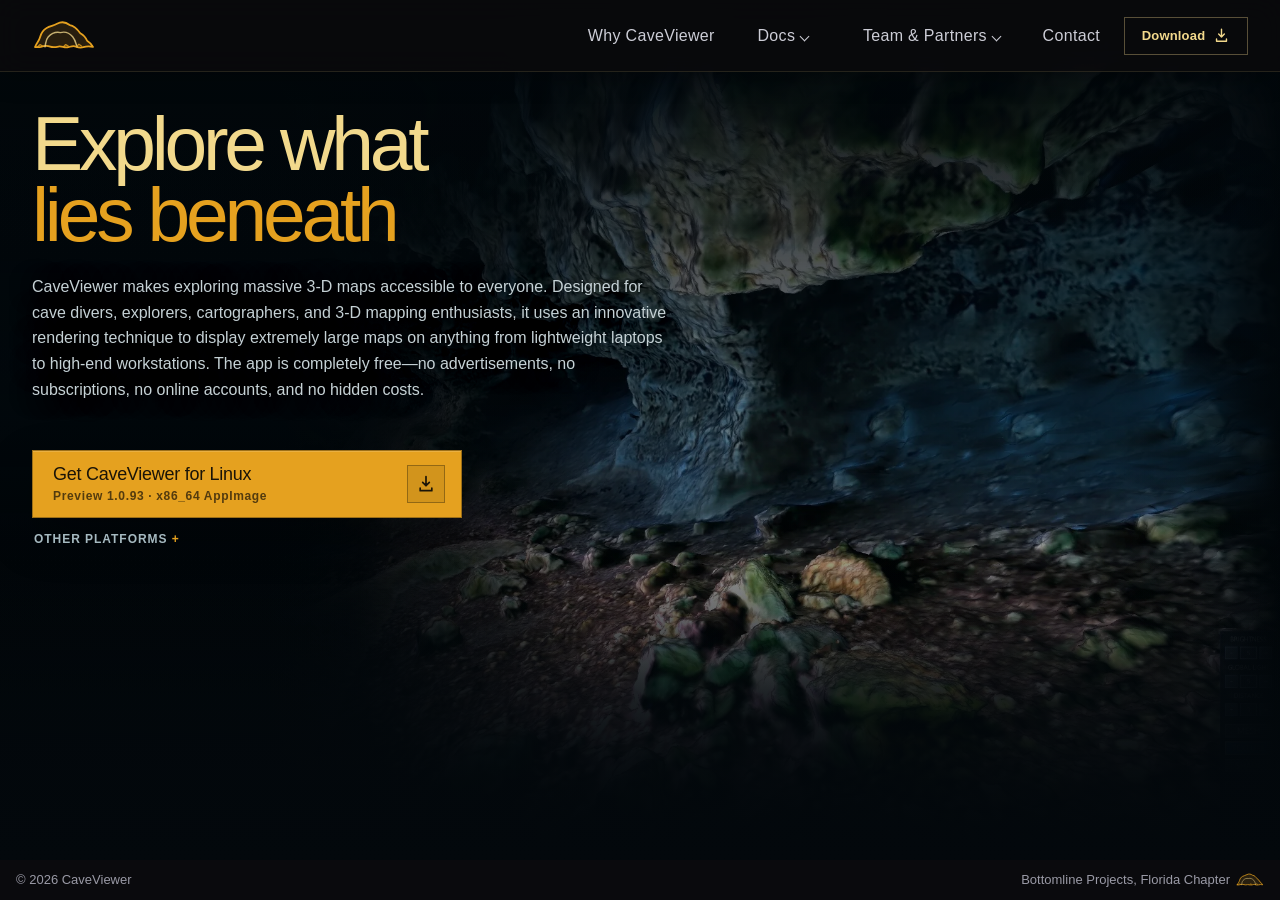
==== index.html @ df3576a0 "Update preview release to 1.0.93" ====
<!doctype html>
<html lang="en">
<head>
    <meta charset="utf-8">
    <meta name="viewport" content="width=device-width, initial-scale=1, viewport-fit=cover">
    <meta name="theme-color" content="#0a0a0d">
    <title>CaveViewer — Explore What Lies Beneath</title>
    <meta name="description" content="CaveViewer is free software for exploring extremely large 3-D cave scans on Windows, macOS, and Linux.">
    <meta name="robots" content="noindex">
    <link rel="stylesheet" href="assets/css/global.css?v=20260826-7">
    <link rel="stylesheet" href="assets/css/navigation-dropdown.css?v=20260826-4">
    <link rel="stylesheet" href="assets/css/readability.css">
    <link rel="stylesheet" href="assets/css/home.css?v=20260826-7">
    <link rel="stylesheet" href="assets/css/app-theme.css">
</head>
<body class="page-home">
<a class="skip-link" href="#main-content">Skip to main content</a>
<header class="site-header" data-site-header>
    <div class="site-header__inner">
        <a class="site-home" href="index.html" aria-label="CaveViewer home"><img class="site-home__mark" src="assets/icons/caveviewer-cave-profile.svg" width="64" height="32" alt=""></a>
        <nav class="primary-nav" aria-label="Primary navigation">
            <a href="advantage.html">Why CaveViewer</a>
            <details class="primary-nav__dropdown">
                <summary>Docs</summary>
                <div class="primary-nav__dropdown-menu">
                    <a href="docs.html#system-requirements">System Requirements</a>
                    <a href="docs.html#installation">Installation</a>
                    <a href="docs.html#before-you-change-anything">Performance Tuning</a>
                    <a href="docs.html#troubleshooting-by-symptom">Troubleshooting</a>
                </div>
            </details>
            <details class="primary-nav__dropdown">
                <summary>Team &amp; Partners</summary>
                <div class="primary-nav__dropdown-menu">
                    <a href="about.html">Team</a>
                    <a href="media.html">Mapping Projects</a>
                    <a href="sponsors.html">Sponsors</a>
                </div>
            </details>
            <a href="contact.html">Contact</a>
        </nav>
        <a class="header-download" href="docs.html#installation" aria-label="Download CaveViewer"><span class="header-download__label">Download</span><svg viewBox="0 0 24 24" width="17" height="17" aria-hidden="true"><path d="M12 3v11m0 0 4-4m-4 4-4-4M5 17v3h14v-3" fill="none" stroke="currentColor" stroke-width="2" stroke-linecap="round" stroke-linejoin="round"/></svg></a>
        <button class="menu-toggle" type="button" aria-label="Open navigation" aria-expanded="false" data-menu-toggle>
            <span></span><span></span><span class="sr-only">Toggle navigation</span>
        </button>
    </div>
</header>

<main id="main-content" tabindex="-1">
    <section class="hero" aria-labelledby="hero-title">
        <div class="hero__media" aria-hidden="true"></div>
        <div class="hero__veil" aria-hidden="true"></div>
        <div class="hero__content shell">
            <div class="hero__copy" data-reveal>
                <h1 id="hero-title">Explore what<br><span>lies beneath</span></h1>
                <p class="hero__lead">CaveViewer makes exploring massive 3-D maps accessible to everyone. Designed for cave divers, explorers, cartographers, and 3-D mapping enthusiasts, it uses an innovative rendering technique to display extremely large maps on anything from lightweight laptops to high-end workstations. The app is completely free—no advertisements, no subscriptions, no online accounts, and no hidden costs.</p>
                <div class="platform-download" id="get-caveviewer" data-platform-download>
                    <!-- release-picker:start -->
                        <!-- Generated from assets/data/release.json by scripts/sync_release.py. -->
                        <script type="application/json" data-release-data>
                        {"channel":"Preview","chooser":{"dialog_note":"Downloads start directly from the official {version} build.","other_platforms_label":"Other platforms","title":"Choose your platform","unknown_primary_label":"Choose your desktop platform"},"platforms":{"linux":{"artifact":"CaveViewer-1.0.93-x86_64.AppImage","detail":"x86_64 AppImage","install_note":"Allow the x86_64 AppImage to run, then open it. Linux does not display an equivalent publisher-verification warning.","label":"Linux","primary_label":"Get CaveViewer for Linux"},"macos":{"architectures":{"arm64":{"artifact":"CaveViewer-1.0.93-macos-arm64.dmg","detail":"M1 or newer","label":"Apple silicon"},"x86_64":{"artifact":"CaveViewer-1.0.93-macos-x86_64.dmg","detail":"Intel processor","label":"Intel Mac"}},"detail":"Choose Apple silicon or Intel Mac","help":"Check Apple menu \u2192 About This Mac. Look for \u201cChip\u201d or \u201cProcessor.\u201d","install_note":"Choose the download for Apple silicon or Intel Mac, then drag CaveViewer into Applications. macOS may be unable to verify CaveViewer.","label":"macOS","primary_label":"Get CaveViewer for macOS","security":{"action":"After confirming the download source, go to System Settings \u2192 Privacy & Security \u2192 Open Anyway. Do not override a warning that says the app will damage your computer.","explanation":"Apple does not yet recognize its developer."}},"windows":{"artifact":"CaveViewer-1.0.93-windows.exe","detail":"Windows 10 or 11","install_note":"Run the setup file. Windows may identify CaveViewer as an unrecognized app.","label":"Windows","primary_label":"Get CaveViewer for Windows","security":{"action":"Depending on your Windows version, select More info \u2192 Run anyway.","explanation":"Microsoft does not yet recognize its publisher. Confirm that the installer came from the official CaveViewer site before proceeding."}}},"product":"CaveViewer","repository":"https://github.com/CaveViewer/CaveViewer","schema_version":1,"version":"1.0.93"}
                        </script>
                        <a class="platform-download__primary" href="https://github.com/CaveViewer/CaveViewer/releases/download/v1.0.93/CaveViewer-1.0.93-windows.exe" data-primary-download>
                            <span>
                                <strong data-primary-label>Get CaveViewer for Windows</strong>
                                <small data-primary-detail>Preview 1.0.93 · Windows 10 or 11</small>
                            </span>
                            <b aria-hidden="true"><svg viewBox="0 0 24 24" width="20" height="20"><path d="M12 3v11m0 0 4-4m-4 4-4-4M5 17v3h14v-3" fill="none" stroke="currentColor" stroke-width="2" stroke-linecap="round" stroke-linejoin="round"/></svg></b>
                        </a>

                        <button class="platform-download__alternatives" type="button" data-platform-dialog-open>Other platforms</button>

                        <dialog class="platform-download__dialog" aria-labelledby="platform-download-dialog-title" data-platform-dialog>
                            <div class="platform-download__dialog-header">
                                <div><small>CaveViewer Preview 1.0.93</small><h2 id="platform-download-dialog-title">Choose your platform</h2></div>
                                <button type="button" aria-label="Close platform choices" data-platform-dialog-close>×</button>
                            </div>

                            <div class="platform-download__options">
                                <a href="https://github.com/CaveViewer/CaveViewer/releases/download/v1.0.93/CaveViewer-1.0.93-windows.exe" data-release-platform="windows">
                                    <span>
                                        <strong>Windows</strong><small>Windows 10 or 11</small>
                                    </span><b aria-hidden="true"><svg viewBox="0 0 24 24" width="20" height="20"><path d="M12 3v11m0 0 4-4m-4 4-4-4M5 17v3h14v-3" fill="none" stroke="currentColor" stroke-width="2" stroke-linecap="round" stroke-linejoin="round"/></svg></b>
                                </a>

                                <div class="platform-download__mac-option">
                                    <button type="button" aria-expanded="false" aria-controls="mac-download-options" data-mac-download-toggle data-release-platform="macos">
                                        <span>
                                            <strong>macOS</strong><small>Choose Apple silicon or Intel Mac</small>
                                        </span><b aria-hidden="true">›</b>
                                    </button>
                                    <div class="platform-download__mac-choices" id="mac-download-options" data-mac-download-options hidden>
                                        <a href="https://github.com/CaveViewer/CaveViewer/releases/download/v1.0.93/CaveViewer-1.0.93-macos-arm64.dmg" data-release-platform="macos-arm64"><span><strong>Apple silicon</strong><small>M1 or newer</small></span><b aria-hidden="true"><svg viewBox="0 0 24 24" width="20" height="20"><path d="M12 3v11m0 0 4-4m-4 4-4-4M5 17v3h14v-3" fill="none" stroke="currentColor" stroke-width="2" stroke-linecap="round" stroke-linejoin="round"/></svg></b></a>
                                        <a href="https://github.com/CaveViewer/CaveViewer/releases/download/v1.0.93/CaveViewer-1.0.93-macos-x86_64.dmg" data-release-platform="macos-x86_64"><span><strong>Intel Mac</strong><small>Intel processor</small></span><b aria-hidden="true"><svg viewBox="0 0 24 24" width="20" height="20"><path d="M12 3v11m0 0 4-4m-4 4-4-4M5 17v3h14v-3" fill="none" stroke="currentColor" stroke-width="2" stroke-linecap="round" stroke-linejoin="round"/></svg></b></a>
                                        <p>Check Apple menu → About This Mac. Look for “Chip” or “Processor.”</p>
                                    </div>
                                </div>

                                <a href="https://github.com/CaveViewer/CaveViewer/releases/download/v1.0.93/CaveViewer-1.0.93-x86_64.AppImage" data-release-platform="linux">
                                    <span>
                                        <strong>Linux</strong><small>x86_64 AppImage</small>
                                    </span><b aria-hidden="true"><svg viewBox="0 0 24 24" width="20" height="20"><path d="M12 3v11m0 0 4-4m-4 4-4-4M5 17v3h14v-3" fill="none" stroke="currentColor" stroke-width="2" stroke-linecap="round" stroke-linejoin="round"/></svg></b>
                                </a>
                            </div>

                            <p class="platform-download__dialog-note">Downloads start directly from the official 1.0.93 build.</p>
                        </dialog>

                        <noscript><p class="platform-download__noscript">
                        Direct downloads: <a href="https://github.com/CaveViewer/CaveViewer/releases/download/v1.0.93/CaveViewer-1.0.93-windows.exe">Windows</a>,
                         <a href="https://github.com/CaveViewer/CaveViewer/releases/download/v1.0.93/CaveViewer-1.0.93-macos-arm64.dmg">macOS Apple silicon</a>,
                         <a href="https://github.com/CaveViewer/CaveViewer/releases/download/v1.0.93/CaveViewer-1.0.93-macos-x86_64.dmg">macOS Intel Mac</a>, or
                         <a href="https://github.com/CaveViewer/CaveViewer/releases/download/v1.0.93/CaveViewer-1.0.93-x86_64.AppImage">Linux</a>.
                        </p></noscript>
                    <!-- release-picker:end -->
                </div>
            </div>
        </div>
    </section>
</main>

<footer class="site-endcap"><div class="site-endcap__inner"><span class="site-endcap__copyright">&copy; 2026 CaveViewer</span><a class="site-endcap__partner" href="https://www.bottomlineprojects.com/">Bottomline Projects, Florida Chapter</a><img class="site-endcap__logo" src="assets/icons/caveviewer-cave-profile.svg" width="64" height="32" alt=""></div></footer>

<script src="assets/js/app.js?v=20260826" defer></script>
<script src="assets/js/platform-download.js" defer></script>
</body>
</html>
---- assets/css/global.css ----
:root {
    /* These interface values mirror caveviewer.gui.tk_theme.DARK_THEME.
       The --cyan aliases preserve the semantic accent used by page CSS. */
    --bg: #0a0a0d;
    --bg-soft: #12121a;
    --panel: #12121a;
    --panel-2: #1c1c24;
    --text: #cccdd6;
    --title: #f2d98c;
    --muted: #9a9aa6;
    --line: #30303a;
    --line-strong: #5c5c6e;
    --focus: #5d6f8a;
    --accent: #e5a11f;
    --accent-hover: #f0b13a;
    --accent-border: #9c6f18;
    --accent-text: #1a1408;
    --accent-rgb: 229, 161, 31;
    --accent-hover-rgb: 240, 177, 58;
    --cyan: var(--accent);
    --cyan-2: var(--accent-hover);
    --cyan-dim: var(--accent-border);
    --max: 1480px;
    --header-h: 72px;
    --display: "Segoe UI", Inter, Helvetica, Arial, sans-serif;
    --body: Inter, "Segoe UI", Helvetica, Arial, sans-serif;
    --display-weight: 400;
    --display-accent-weight: 520;
    --hero-title-size: clamp(46px, 6vw, 96px);
    --hero-lead-size: clamp(16px, 1.2vw, 18px);
    --hero-title-line-height: .93;
    --hero-title-letter-spacing: -.055em;
    --site-endcap-h: 40px;
    /* Visible labels and metadata use this floor; decorative symbols and
       visually hidden form controls do not carry essential information. */
    --small-text-min: 12px;
}

* {
    box-sizing: border-box;
}

html {
    overflow-y: auto;
    background: var(--bg);
    scroll-behavior: smooth;
}

body {
    display: flex;
    flex-direction: column;
    min-height: 100vh;
    min-height: 100svh;
    margin: 0;
    overflow-x: hidden;
    color: var(--text);
    background: var(--bg);
    font-family: var(--body);
    -webkit-font-smoothing: antialiased;
}

body > main {
    flex: 1 0 auto;
}

a {
    color: inherit;
    text-decoration: none;
}

img,
svg {
    display: block;
    max-width: 100%;
}

button,
input,
textarea,
select {
    font: inherit;
}

button {
    -webkit-appearance: none;
    appearance: none;
}

.shell {
    width: min(calc(100% - 64px), var(--max));
    margin-inline: auto;
}

.sr-only {
    position: absolute !important;
    width: 1px !important;
    height: 1px !important;
    padding: 0 !important;
    margin: -1px !important;
    overflow: hidden !important;
    clip: rect(0, 0, 0, 0) !important;
    white-space: nowrap !important;
    border: 0 !important;
}

/* Shared button treatment used by the Contact form. */
.button {
    display: inline-flex;
    align-items: center;
    justify-content: center;
    min-height: 54px;
    gap: 22px;
    padding: 0 25px;
    border: 1px solid transparent;
    font-size: 13px;
    font-weight: 700;
    letter-spacing: .015em;
    line-height: 1.15;
    text-align: center;
    transition: transform .2s ease, background .2s ease, border-color .2s ease,
        color .2s ease;
}

.button:hover {
    transform: translateY(-2px);
}

.button--primary {
    border-color: var(--accent-border);
    background: var(--accent);
    color: var(--accent-text);
    box-shadow: 0 10px 32px rgba(var(--accent-rgb), .16);
}

.button--primary:hover {
    border-color: var(--accent);
    background: var(--accent-hover);
}

/* Reveal is opt-in: app.js adds reveal-enhanced only after initialization. */
html.reveal-enhanced [data-reveal] {
    opacity: 0;
    transform: translateY(24px);
    transition: opacity .75s cubic-bezier(.2, .8, .2, 1),
        transform .75s cubic-bezier(.2, .8, .2, 1);
}

/* Keep the first above-the-fold content anchored to the shared page inset. */
html.reveal-enhanced .advantages-page .feature-section:first-child[data-reveal],
html.reveal-enhanced .features-page .feature-section:first-child[data-reveal],
html.reveal-enhanced .media-page .feature-section:first-child[data-reveal],
html.reveal-enhanced .about-team-grid > [data-reveal]:first-child,
html.reveal-enhanced .sponsors-page__grid > [data-reveal]:first-child,
html.reveal-enhanced .contact-page__layout > [data-reveal]:first-child {
    transform: none;
}

html.reveal-enhanced [data-reveal].is-visible {
    opacity: 1;
    transform: none;
}

/* Shared header --------------------------------------------------------- */
.site-header {
    position: fixed;
    inset: 0 0 auto;
    z-index: 100;
    height: var(--header-h);
    border-bottom: 1px solid rgba(242, 217, 140, .12);
    background: rgba(10, 10, 13, .84);
    box-shadow: 0 8px 22px rgba(0, 0, 0, .22);
    backdrop-filter: blur(14px) saturate(.78);
    -webkit-backdrop-filter: blur(14px) saturate(.78);
}

.site-header__inner {
    display: flex;
    align-items: center;
    justify-content: flex-start;
    width: min(calc(100% - 64px), var(--max));
    height: 100%;
    gap: 24px;
    margin: auto;
}

.site-home {
    display: inline-flex;
    align-items: center;
    justify-content: center;
    flex: 0 0 64px;
    width: 64px;
    height: 36px;
    color: var(--text);
    font-family: var(--display);
    font-size: 16px;
    font-weight: 520;
    letter-spacing: .02em;
    white-space: nowrap;
    transition: color .2s ease;
}

.site-home__mark {
    width: 100%;
    height: 100%;
    object-fit: contain;
    transition: filter .18s ease, transform .18s ease;
}

.site-home:hover,
.site-home:focus-visible {
    color: var(--accent);
}

.site-home:hover .site-home__mark,
.site-home:focus-visible .site-home__mark {
    filter: brightness(1.14);
    transform: translateY(-1px);
}

.site-home:focus-visible {
    outline: 1px solid rgba(var(--accent-rgb), .72);
    outline-offset: 4px;
}

.primary-nav {
    display: flex;
    align-items: center;
    gap: clamp(22px, 2.4vw, 34px);
    margin-left: auto;
}

.primary-nav > a {
    position: relative;
    display: block;
    padding: 24px 0 22px;
    color: var(--text);
    font-family: var(--display);
    font-size: 16px;
    font-weight: 520;
    letter-spacing: .02em;
    line-height: normal;
    white-space: nowrap;
    transition: color .2s ease;
}

.primary-nav > a:hover,
.primary-nav > a:focus-visible,
.primary-nav > a[aria-current="page"] {
    color: var(--accent);
}

.primary-nav > a:focus-visible,
.primary-nav > a[aria-current="page"] {
    text-decoration: underline;
    text-decoration-thickness: 2px;
    text-underline-offset: 5px;
}

.primary-nav > a:focus-visible {
    outline: 2px solid rgba(242, 217, 140, .82);
    outline-offset: 4px;
}

.header-download {
    display: inline-flex;
    align-self: center;
    align-items: center;
    justify-content: center;
    gap: 8px;
    flex: 0 0 auto;
    min-width: 124px;
    min-height: 38px;
    padding: 0 13px;
    border: 1px solid rgba(242, 217, 140, .34);
    background: transparent;
    color: var(--title);
    font-family: var(--display);
    font-size: 13px;
    font-weight: 700;
    letter-spacing: .015em;
    line-height: normal;
    white-space: nowrap;
    transition: border-color .18s ease, color .18s ease;
}

.header-download svg {
    width: 17px;
    height: 17px;
    flex: 0 0 auto;
}

.header-download:hover,
.header-download:focus-visible {
    border-color: var(--accent);
    background: transparent;
    color: var(--accent);
}

.header-download:focus-visible {
    outline: 1px solid rgba(242, 217, 140, .82);
    outline-offset: 3px;
}

.menu-toggle {
    display: none;
}

main [id] {
    scroll-margin-top: calc(var(--header-h) + 18px);
}

#main-content {
    scroll-margin-top: calc(var(--header-h) + 18px);
}

/* Keyboard users can bypass repeated navigation and land below the header. */
.skip-link {
    position: fixed;
    top: 10px;
    left: 10px;
    z-index: 200;
    padding: 10px 14px;
    border: 1px solid var(--accent-border);
    background: var(--accent);
    color: var(--accent-text);
    font-size: 14px;
    font-weight: 700;
    transform: translateY(-160%);
}

.skip-link:focus-visible {
    transform: translateY(0);
    outline: 2px solid var(--title);
    outline-offset: 3px;
}

/* The canonical pages use this compact endcap, not the retired full footer. */
.site-endcap {
    flex: 0 0 auto;
    min-height: var(--site-endcap-h);
    overflow: visible;
    border: 0;
    background: transparent;
}

.site-endcap__inner {
    display: grid;
    grid-template-columns: auto minmax(0, 1fr) auto;
    align-items: center;
    width: min(calc(100% - 32px), var(--max));
    min-height: var(--site-endcap-h);
    column-gap: 6px;
    padding-block: 6px;
    margin-inline: auto;
    color: var(--muted);
    line-height: 1.2;
}

.site-endcap__copyright,
.site-endcap__partner {
    font-size: calc(var(--small-text-min) + 1px);
}

.site-endcap__partner {
    min-width: 0;
    margin-left: auto;
    text-align: right;
}

.site-endcap__logo {
    width: 28px;
    height: 14px;
    object-fit: contain;
}

/* Intermediate desktop keeps the primary navigation inline. */
@media (max-width: 1040px) {
    .site-header__inner {
        width: min(calc(100% - 40px), var(--max));
        gap: 18px;
    }

    .primary-nav {
        gap: clamp(14px, 2.2vw, 22px);
    }

    .site-home,
    .primary-nav > a {
        font-size: 15px;
        letter-spacing: .015em;
    }
}

/* Small screens replace the inline destinations with a focused menu. */
@media (max-width: 960px) {
    :root {
        --header-h: 64px;
    }

    .site-header__inner {
        width: min(calc(100% - 32px), var(--max));
        gap: 12px;
    }

    .site-home {
        flex-basis: 52px;
        width: 52px;
        height: 30px;
    }

    .header-download {
        display: none;
    }

    .menu-toggle {
        position: relative;
        z-index: 105;
        display: grid;
        width: 44px;
        height: 44px;
        margin-left: auto;
        padding: 0;
        place-items: center;
        border: 1px solid rgba(242, 217, 140, .28);
        border-radius: 0;
        background: rgba(18, 18, 26, .76);
        color: var(--text);
        cursor: pointer;
        transition: border-color .18s ease, background .18s ease, color .18s ease;
    }

    .menu-toggle:hover,
    .menu-toggle:focus-visible,
    .menu-toggle[aria-expanded="true"] {
        border-color: rgba(var(--accent-rgb), .68);
        background: rgba(var(--accent-rgb), .12);
        color: var(--title);
    }

    .menu-toggle > span:not(.sr-only) {
        position: absolute;
        right: 12px;
        left: 12px;
        height: 1px;
        background: currentColor;
        transition: transform .2s ease, top .2s ease;
    }

    .menu-toggle > span:first-child {
        top: 17px;
    }

    .menu-toggle > span:nth-child(2) {
        top: 25px;
    }

    .menu-toggle[aria-expanded="true"] > span:first-child {
        top: 21px;
        transform: rotate(45deg);
    }

    .menu-toggle[aria-expanded="true"] > span:nth-child(2) {
        top: 21px;
        transform: rotate(-45deg);
    }

    .primary-nav {
        position: fixed;
        z-index: 104;
        top: calc(var(--header-h) - 4px);
        right: 12px;
        display: grid;
        width: min(282px, calc(100vw - 24px));
        min-height: 0;
        gap: 0;
        padding: 6px;
        max-height: calc(100dvh - var(--header-h) - 8px);
        overflow-x: hidden;
        overflow-y: auto;
        overscroll-behavior: contain;
        border: 1px solid rgba(242, 217, 140, .20);
        border-radius: 0;
        background: linear-gradient(145deg, rgba(29, 29, 38, .99), rgba(14, 14, 19, .99));
        box-shadow: 0 22px 48px rgba(0, 0, 0, .46);
        opacity: 0;
        visibility: hidden;
        pointer-events: none;
        transform: translateY(-7px);
        transition: opacity .18s ease, visibility .18s ease, transform .18s ease;
    }

    .primary-nav.is-open {
        opacity: 1;
        visibility: visible;
        pointer-events: auto;
        transform: none;
    }

    .primary-nav > a {
        display: flex;
        align-items: center;
        width: 100%;
        min-height: 43px;
        margin: 0;
        padding: 10px;
        border: 0;
        border-radius: 0;
        background: none;
        color: var(--text);
        font-size: 15px;
        font-weight: 520;
        letter-spacing: .015em;
        line-height: normal;
        white-space: normal;
    }

    .primary-nav > a:hover,
    .primary-nav > a:focus-visible {
        background: rgba(var(--accent-rgb), .10);
        color: var(--title);
    }
}

@media (max-width: 760px) {
    :root {
        --hero-title-size: clamp(36px, 11.5vw, 52px);
        --hero-lead-size: 16px;
    }
}

/* Motion is an enhancement, not a requirement. */
@media (prefers-reduced-motion: reduce) {
    html {
        scroll-behavior: auto;
    }

    *,
    *::before,
    *::after {
        animation: none !important;
        transition: none !important;
    }

    html.reveal-enhanced [data-reveal] {
        opacity: 1 !important;
        transform: none !important;
    }
}
---- assets/css/navigation-dropdown.css ----
.primary-nav__dropdown {
    position: relative;
}
.primary-nav__dropdown > summary {
    display: flex;
    align-items: center;
    gap: 6px;
    min-height: 36px;
    padding: 0 12px;
    border: 0;
    border-radius: 0;
    color: inherit;
    background: transparent;
    cursor: pointer;
    font-family: var(--display);
    font-size: 16px;
    font-weight: 520;
    letter-spacing: .02em;
    line-height: normal;
    white-space: nowrap;
    list-style: none;
}
.primary-nav__dropdown > summary::-webkit-details-marker { display: none; }
.primary-nav__dropdown > summary::after {
    content: "";
    width: 6px;
    height: 6px;
    position: relative;
    top: 1px;
    flex: 0 0 auto;
    border-right: 1px solid currentColor;
    border-bottom: 1px solid currentColor;
    transform: rotate(45deg);
}
.primary-nav__dropdown[open] > summary::after {
    transform: rotate(225deg);
}
.primary-nav__dropdown > summary:hover,
.primary-nav__dropdown > summary:focus-visible,
.primary-nav__dropdown > summary[aria-current="page"] {
    color: var(--title);
}
.primary-nav__dropdown > summary[aria-current="page"] {
    text-decoration: underline;
    text-decoration-thickness: 2px;
    text-underline-offset: 5px;
}
.primary-nav__dropdown > summary:focus-visible {
    outline: 2px solid var(--accent);
    outline-offset: 2px;
}
.primary-nav__dropdown-menu {
    position: absolute;
    top: calc(100% + 8px);
    left: 0;
    z-index: 20;
    display: grid;
    width: max-content;
    min-width: 200px;
    padding: 6px;
    border: 1px solid rgba(242, 217, 140, .18);
    border-radius: 0;
    background: #12121a;
    box-shadow: none;
}
.primary-nav__dropdown-menu a {
    display: block;
    padding: 11px 14px;
    color: var(--text);
    text-decoration: none;
}
.primary-nav__dropdown-menu a:hover,
.primary-nav__dropdown-menu a:focus-visible,
.primary-nav__dropdown-menu a[aria-current="page"] {
    color: var(--accent);
    background: rgba(242, 217, 140, .08);
}
.primary-nav__dropdown-menu a:focus-visible {
    outline: 1px solid rgba(242, 217, 140, .62);
    outline-offset: -3px;
}

@media (min-width: 961px) {
    .primary-nav > a,
    .primary-nav__dropdown > summary {
        display: flex;
        min-height: 64px;
        align-items: center;
        padding-top: 0;
        padding-bottom: 0;
    }
}

@media (max-width: 960px) {
    .primary-nav__dropdown,
    .primary-nav__dropdown > summary { width: 100%; }
    .primary-nav__dropdown > summary {
        justify-content: space-between;
        min-height: 44px;
        padding: 10px;
    }
    .primary-nav__dropdown-menu {
        position: static;
        width: 100%;
        margin: 2px 0 8px;
        padding: 0 0 0 12px;
        border: 0;
        border-left: 2px solid var(--accent);
        background: transparent;
    }
}
---- assets/css/readability.css ----
/* Shared content scale and gutters. Page CSS owns component-specific layout. */
body {
    font-size: 16px;
    line-height: 1.6;
}

@media (max-width: 760px) {
    .shell,
    .site-header__inner {
        width: min(calc(100% - 32px), var(--max));
    }
}

@media (max-width: 420px) {
    .shell,
    .site-header__inner {
        width: min(calc(100% - 26px), var(--max));
    }
}
---- assets/css/home.css ----
.hero {
    --hero-rail-bottom: clamp(14px, 2.2svh, 30px);
    --hero-tile-h: clamp(104px, 14svh, 142px);
    position: relative;
    height: calc(100svh - var(--site-endcap-h));
    min-height: 0;
    isolation: isolate;
    background: #02070a;
    overflow: hidden;
}
.hero__media {
    --hero-photo: url('../images/ginnie1.jpg');
    position: absolute;
    inset: 0;
    z-index: -4;
    /*
       The first four layers feather the photograph into the hero background.
       The photo remains the final layer so its rectangular edges never show.
    */
    background-image:
        linear-gradient(180deg, #02070a 0%, rgba(2,7,10,.98) 3%, rgba(2,7,10,.84) 8%, rgba(2,7,10,.42) 16%, transparent 28%),
        linear-gradient(90deg, #02070a 0%, #02070a 21%, rgba(2,7,10,.94) 28%, rgba(2,7,10,.54) 36%, transparent 47%),
        linear-gradient(0deg, #02070a 0%, rgba(2,7,10,.82) 8%, rgba(2,7,10,.34) 18%, transparent 29%),
        linear-gradient(270deg, #02070a 0%, rgba(2,7,10,.74) 3%, rgba(2,7,10,.20) 8%, transparent 13%),
        var(--hero-photo);
    background-repeat: no-repeat;
    background-size: 100% 100%, 100% 100%, 100% 100%, 100% 100%, cover;
    background-position: center, center, center, center, center;
    transform: scale(1);
    transform-origin: 78% center;
    animation: hero-breathe 14s ease-out both;
}
.hero__veil {
    position: absolute;
    inset: 0;
    z-index: -3;
    opacity: .80;
    background:
        linear-gradient(180deg, #02080c 0%, rgba(2,8,12,.94) 6%, rgba(2,8,12,.68) 12%, rgba(2,8,12,.28) 20%, transparent 31%),
        linear-gradient(180deg, rgba(0,5,8,.96) 0%, rgba(1,7,11,.90) 26%, rgba(2,9,14,.58) 46%, rgba(0,4,7,.24) 66%, rgba(0,3,5,.20) 100%),
        linear-gradient(0deg, rgba(0,6,9,.96) 0%, rgba(0,5,8,.24) 38%, rgba(0,5,8,.26) 100%);
}
.hero::after {
    content: "";
    position: absolute;
    inset: auto 0 0;
    height: 34svh;
    z-index: -2;
    background: linear-gradient(0deg, #03080c 0%, rgba(3,8,12,.66) 54%, transparent 100%);
    pointer-events: none;
}
.hero__content {
    height: 100%;
    padding-top: calc(var(--header-h) + clamp(20px, 4svh, 44px));
    padding-bottom: clamp(34px, 7svh, 78px);
    display: flex;
    align-items: flex-start;
}
.hero__copy { max-width: min(700px, 52vw); }

/* Keep the cave image as one centered background, like the original Home
   composition. On very wide screens, a fixed 1480px shell creates an
   increasingly large, empty left gutter around the short Home copy. Let the
   Home header and copy widen together once that happens, while retaining a
   proportional outer gutter. The image itself is deliberately untouched. */
@media (min-width: 1600px) {
    .page-home .site-header__inner,
    .page-home .hero__content {
        width: auto;
        margin-inline: min(
            max(32px, calc((100% - var(--max)) / 2)),
            clamp(176px, 11vw, 320px)
        );
    }
}

@media (min-width: 1600px) and (min-height: 900px) {
    .page-home .hero__content { align-items: center; }
}

.hero h1 {
    margin: 0;
    font-family: var(--display);
    font-size: var(--hero-title-size);
    line-height: var(--hero-title-line-height);
    letter-spacing: var(--hero-title-letter-spacing);
    font-weight: var(--display-weight);
    text-wrap: balance;
}
.hero h1 span { color: var(--cyan); font-weight: var(--display-accent-weight); }
.hero__lead {
    max-width: 640px;
    margin: clamp(16px, 2.6svh, 28px) 0 0;
    color: #c6d2d6;
    font-size: var(--hero-lead-size);
    line-height: 1.6;
    text-shadow: 0 2px 24px rgba(0,0,0,.5);
}
.hero__actions {
    display: flex;
    flex-wrap: wrap;
    gap: 12px;
    margin-top: clamp(18px, 3svh, 30px);
}
.platform-download {
    width: min(100%, 430px);
    margin-top: 48px;
}
.platform-download__primary {
    min-height: 68px;
    padding: 11px 16px 11px 20px;
    display: flex;
    align-items: center;
    justify-content: space-between;
    gap: 22px;
    border: 1px solid rgba(105,214,250,.76);
    background: linear-gradient(135deg, rgba(24,149,190,.94), rgba(16,115,153,.94));
    color: #fff;
    box-shadow: 0 18px 46px rgba(0,0,0,.28), inset 0 1px 0 rgba(255,255,255,.10);
    transition: transform .2s ease, border-color .2s ease, background .2s ease;
}
.platform-download__primary:hover {
    transform: translateY(-2px);
    border-color: #b7edff;
    background: linear-gradient(135deg, rgba(29,166,210,.98), rgba(18,128,169,.98));
}
.platform-download__primary > span {
    min-width: 0;
    display: flex;
    flex-direction: column;
    gap: 4px;
}
.platform-download__primary strong {
    font-family: var(--display);
    font-size: 18px;
    font-weight: var(--display-weight);
    letter-spacing: -.015em;
    line-height: 1.15;
}
.platform-download__primary small {
    color: rgba(236,249,253,.72);
    font-size: var(--small-text-min);
    font-weight: 650;
    letter-spacing: .055em;
    line-height: 1.25;
}
.platform-download__primary > b {
    position: relative;
    width: 38px;
    height: 38px;
    flex: 0 0 auto;
    display: grid;
    place-items: center;
    border: 1px solid rgba(255,255,255,.30);
    background: rgba(2,27,37,.16);
    font-size: 0;
}

.platform-download__primary > b svg {
    width: 20px;
    height: 20px;
}
.platform-download__alternatives {
    width: max-content;
    margin-top: 8px;
    padding: 7px 2px;
    border: 0;
    background: transparent;
    color: #a6bac1;
    cursor: pointer;
    font: inherit;
    font-size: var(--small-text-min);
    font-weight: 700;
    letter-spacing: .08em;
    line-height: 1.15;
    text-transform: uppercase;
}
.platform-download__alternatives::after { content: " +"; color: var(--cyan); }
.platform-download__dialog {
    width: min(calc(100% - 40px), 460px);
    max-height: min(680px, calc(100dvh - 40px));
    margin: auto;
    padding: 0;
    overflow: auto;
    border: 1px solid rgba(171,216,233,.28);
    background: #061117;
    color: #eaf3f5;
    box-shadow: 0 30px 90px rgba(0,0,0,.66);
}
.platform-download__dialog::backdrop {
    background: rgba(0,5,8,.74);
    backdrop-filter: blur(7px);
}
body.platform-dialog-open { overflow: hidden; }
.platform-download__dialog-header {
    min-height: 86px;
    padding: 17px 18px;
    display: flex;
    align-items: center;
    justify-content: space-between;
    gap: 20px;
    border-bottom: 1px solid rgba(171,216,233,.13);
}
.platform-download__dialog-header small {
    display: block;
    margin-bottom: 5px;
    color: #6f8993;
    font-size: var(--small-text-min);
    font-weight: 750;
    letter-spacing: .12em;
    line-height: 1.2;
    text-transform: uppercase;
}
.platform-download__dialog-header h2 {
    margin: 0;
    color: #eef6f8;
    font-family: var(--display);
    font-size: 26px;
    font-weight: var(--display-weight);
    letter-spacing: -.025em;
    line-height: 1.1;
}
.platform-download__dialog-header > button {
    position: relative;
    width: 38px;
    height: 38px;
    flex: 0 0 auto;
    display: grid;
    padding: 0;
    place-items: center;
    border: 1px solid rgba(171,216,233,.17);
    background: rgba(255,255,255,.025);
    color: #a8bbc2;
    cursor: pointer;
    font-size: 0;
}
.platform-download__dialog-header > button::before,
.platform-download__dialog-header > button::after {
    position: absolute;
    top: 50%;
    left: 50%;
    width: 15px;
    height: 1.5px;
    content: "";
    background: currentColor;
}
.platform-download__dialog-header > button::before {
    transform: translate(-50%, -50%) rotate(45deg);
}
.platform-download__dialog-header > button::after {
    transform: translate(-50%, -50%) rotate(-45deg);
}
.platform-download__dialog-header > button:hover { color: #fff; border-color: rgba(81,199,243,.48); }
.platform-download__options {
    overflow: hidden;
    background: rgba(3,11,15,.54);
}
.platform-download__options > a,
.platform-download__mac-option > button {
    width: 100%;
    min-height: 58px;
    padding: 10px 15px;
    display: flex;
    align-items: center;
    justify-content: space-between;
    gap: 18px;
    border: 0;
    border-bottom: 1px solid rgba(171,216,233,.11);
    background: transparent;
    color: #eaf3f5;
    cursor: pointer;
    font: inherit;
    text-align: left;
    transition: background .2s ease, opacity .2s ease;
}
.platform-download__options > a:hover,
.platform-download__mac-option > button:hover { background: rgba(81,199,243,.08); }
.platform-download__options:has([data-mac-download-toggle][aria-expanded="true"]) > a {
    opacity: .38;
}
.platform-download__options:has([data-mac-download-toggle][aria-expanded="true"]) > a:hover,
.platform-download__options:has([data-mac-download-toggle][aria-expanded="true"]) > a:focus-visible {
    opacity: .78;
}
.platform-download__options > a > span,
.platform-download__mac-option > button > span {
    display: flex;
    flex-direction: column;
    gap: 4px;
}
.platform-download__options strong { font-size: 13px; font-weight: 650; line-height: 1.2; }
.platform-download__options small { color: #718891; font-size: var(--small-text-min); line-height: 1.3; }
.platform-download__options > a > b,
.platform-download__mac-option > button > b {
    position: relative;
    display: grid;
    width: 20px;
    height: 20px;
    flex: 0 0 20px;
    place-items: center;
    color: var(--cyan);
    font-size: 0;
}
.platform-download__options > a > b svg {
    width: 18px;
    height: 18px;
}
.platform-download__mac-option > button > b::after {
    width: 8px;
    height: 8px;
    content: "";
    border-right: 1.5px solid currentColor;
    border-bottom: 1.5px solid currentColor;
    transform: rotate(-45deg);
}
.platform-download__mac-choices {
    padding: 10px;
    display: grid;
    grid-template-columns: 1fr 1fr;
    gap: 8px;
    border-bottom: 1px solid rgba(171,216,233,.11);
    background: rgba(81,199,243,.035);
}
.platform-download [hidden] { display: none; }
.platform-download__mac-choices a {
    min-height: 54px;
    padding: 10px 12px;
    display: flex;
    align-items: center;
    justify-content: space-between;
    gap: 10px;
    border: 1px solid rgba(171,216,233,.18);
    background: rgba(2,10,14,.72);
    color: #eaf3f5;
}
.platform-download__mac-choices a > span {
    display: flex;
    min-width: 0;
    flex-direction: column;
    gap: 4px;
}
.platform-download__mac-choices a > b {
    display: grid;
    width: 20px;
    height: 20px;
    flex: 0 0 20px;
    place-items: center;
    color: var(--cyan);
}
.platform-download__mac-choices a > b svg {
    width: 18px;
    height: 18px;
}
.platform-download__mac-choices a:hover { border-color: rgba(81,199,243,.52); }
.platform-download__mac-choices p {
    grid-column: 1 / -1;
    margin: 2px 2px 0;
    color: #718891;
    font-size: var(--small-text-min);
    line-height: 1.45;
}
.platform-download__dialog-note {
    margin: 0;
    padding: 13px 18px;
    color: #657d86;
    font-size: var(--small-text-min);
    line-height: 1.45;
}
.platform-download__noscript {
    margin: 8px 0 0;
    color: #8ca1a9;
    font-size: var(--small-text-min);
    line-height: 1.55;
}
.platform-download__noscript a { color: var(--cyan); text-decoration: underline; text-underline-offset: 3px; }
.hero-rail {
    position: absolute;
    left: 50%;
    bottom: var(--hero-rail-bottom);
    transform: translateX(-50%);
    display: grid;
    grid-template-columns: repeat(5, minmax(0, 1fr));
    height: var(--hero-tile-h);
    border: 1px solid rgba(171,216,233,.22);
    background: rgba(3,11,15,.68);
    box-shadow: 0 18px 70px rgba(0,0,0,.28);
    backdrop-filter: blur(18px);
    overflow: hidden;
}
.hero-tile {
    position: relative;
    min-width: 0;
    padding: clamp(13px, 1.5vw, 22px);
    border-right: 1px solid rgba(171,216,233,.14);
    display: grid;
    grid-template-rows: auto 1fr auto;
    overflow: hidden;
    transition: background .25s ease, transform .25s ease, border-color .25s ease;
}
.hero-tile:last-child { border-right: 0; }
.hero-tile::before {
    content: "";
    position: absolute;
    inset: 0;
    opacity: .14;
    background:
        linear-gradient(135deg, transparent 0 62%, rgba(81,199,243,.08) 62% 63%, transparent 63%),
        repeating-radial-gradient(ellipse at 10% 85%, transparent 0, transparent 10px, rgba(83,194,235,.17) 11px, transparent 12px);
    transform: scale(1.35);
}
.hero-tile::after {
    content: "";
    position: absolute;
    left: 18px;
    right: 18px;
    bottom: 0;
    height: 2px;
    background: var(--cyan);
    transform: scaleX(.22);
    transform-origin: left;
    opacity: .7;
    transition: transform .25s ease;
}
.hero-tile:hover {
    background: rgba(35,145,183,.15);
    border-color: rgba(81,199,243,.32);
    transform: translateY(-4px);
}
.hero-tile:hover::after { transform: scaleX(1); }
.hero-tile__index {
    position: relative;
    z-index: 1;
    color: rgba(151,190,204,.58);
    font-size: 8px;
    letter-spacing: .16em;
    font-weight: 800;
}
.hero-tile__icon {
    position: relative;
    z-index: 1;
    align-self: center;
    width: clamp(28px, 2.7vw, 43px);
    height: clamp(28px, 2.7vw, 43px);
    color: #ffffff;
    filter: drop-shadow(0 0 12px rgba(255,255,255,.10));
}
.hero-tile__icon img {
    width: 100%;
    height: 100%;
    display: block;
    filter: brightness(0) invert(1);
    transition: transform .28s ease, opacity .28s ease, filter .28s ease;
}
.hero-tile__icon svg { width: 100%; height: 100%; fill: none; stroke: currentColor; stroke-width: 1.5; stroke-linecap: round; stroke-linejoin: round; }
.hero-tile:hover .hero-tile__icon img,
.hero-tile:focus-visible .hero-tile__icon img {
    transform: translateY(-1px) scale(1.04);
    filter: brightness(0) invert(1) drop-shadow(0 0 16px rgba(81,199,243,.35));
}
.hero-tile__label {
    position: relative;
    z-index: 1;
    align-self: end;
    padding-right: 18px;
    color: #e7eff2;
    font-size: clamp(9px, .75vw, 11px);
    text-transform: uppercase;
    letter-spacing: .085em;
    font-weight: 700;
    line-height: 1.25;
}
.hero-tile__arrow {
    position: absolute;
    z-index: 1;
    right: clamp(11px, 1.2vw, 18px);
    bottom: clamp(11px, 1.2vw, 17px);
    color: #67c9ec;
    font-size: 12px;
    opacity: .72;
}
.scroll-cue { display: none; }
@keyframes hero-breathe { from { transform: scale(1.02); } to { transform: scale(1); } }

/* First-screen fitting: tablet and phone keep all destinations visible. */
@media (max-width: 1180px) {
    .hero { --hero-tile-h: clamp(96px, 13svh, 124px); }
    .hero__media { background-size: 100% 100%, 100% 100%, 100% 100%, 100% 100%, cover; background-position: center, center, center, center, 60% center; }
    .hero__copy { max-width: min(680px, 60vw); }
    .hero h1 { font-size: var(--hero-title-size); }
}
@media (max-width: 760px) {
    .hero {
        --hero-rail-bottom: clamp(8px, 1.4svh, 14px);
        --hero-tile-h: clamp(54px, 8.8svh, 72px);
        height: auto;
        min-height: calc(100svh - var(--site-endcap-h));
    }
    .hero__media { background-size: 100% 100%, 100% 100%, 100% 100%, 100% 100%, cover; background-position: center, center, center, center, 64% center; }
    .hero__veil {
        background:
            linear-gradient(180deg, #02080c 0%, rgba(2,8,12,.92) 7%, rgba(2,8,12,.48) 16%, transparent 28%),
            linear-gradient(90deg, rgba(0,5,8,.96) 0%, rgba(0,5,8,.74) 62%, rgba(0,5,8,.22) 100%),
            linear-gradient(0deg, #03080c 0%, rgba(3,8,12,.28) 54%, rgba(0,4,6,.32) 100%);
    }
    .hero__content {
        height: auto;
        min-height: calc(100svh - var(--site-endcap-h));
        padding-top: calc(var(--header-h) + clamp(22px, 5svh, 42px));
        padding-bottom: clamp(32px, 6svh, 64px);
        align-items: flex-start;
    }
    .hero__copy { max-width: 100%; }
    .hero .eyebrow { margin-bottom: clamp(8px, 1.5svh, 14px); font-size: 8px; }
    .hero h1 { font-size: var(--hero-title-size); line-height: var(--hero-title-line-height); max-width: 92%; }
    .hero__lead { max-width: 92%; margin-top: clamp(10px, 1.8svh, 16px); font-size: var(--hero-lead-size); line-height: 1.6; }
    .hero__actions { display: grid; grid-template-columns: 1fr; gap: 8px; margin-top: clamp(10px, 2svh, 18px); max-width: 100%; }
    .hero__actions .button { min-height: 42px; padding-inline: 12px; gap: 8px; font-size: 8.5px; letter-spacing: .07em; }
    .platform-download { width: 100%; margin-top: clamp(18px, 3svh, 24px); }
    .platform-download__primary { min-height: 62px; }
    .platform-download__dialog {
        position: fixed;
        inset: auto 0 0;
        width: 100%;
        max-width: none;
        max-height: 88dvh;
        margin: 0;
        border-right: 0;
        border-bottom: 0;
        border-left: 0;
    }
    .hero-rail {
        left: 18px;
        right: 18px;
        bottom: var(--hero-rail-bottom);
        width: auto;
        height: calc((var(--hero-tile-h) * 3) + 16px);
        transform: none;
        grid-template-columns: repeat(2, minmax(0, 1fr));
        grid-template-rows: repeat(3, var(--hero-tile-h));
        gap: 8px;
        border: 0;
        background: transparent;
        box-shadow: none;
        backdrop-filter: none;
        overflow: visible;
    }
    .hero-tile:last-child { grid-column: 1 / -1; }
    .hero-tile,
    .hero-tile:last-child,
    .hero-tile:nth-child(3n),
    .hero-tile:nth-child(n+4) {
        padding: 8px 10px;
        border: 1px solid rgba(171,216,233,.22);
        background: rgba(3,11,15,.68);
        box-shadow: 0 10px 28px rgba(0,0,0,.16);
        backdrop-filter: blur(18px);
    }
    .hero-tile__index { display: none; }
    .hero-tile__icon { width: clamp(20px, 5.8vw, 28px); height: clamp(20px, 5.8vw, 28px); align-self: center; }
    .hero-tile__label { padding-right: 0; font-size: clamp(7.5px, 2.25vw, 9px); letter-spacing: .055em; text-align: center; justify-self: center; align-self: center; }
    .hero-tile__arrow { display: none; }
    .hero-tile::after { left: 34%; right: 34%; }
}
@media (max-height: 620px) {
    .hero .eyebrow { display: none; }
    .hero__lead { margin-top: 10px; line-height: 1.4; }
    .hero__actions { margin-top: 10px; }
}
@media (max-height: 560px) and (min-width: 761px) {
    .hero__content { padding-top: calc(var(--header-h) + 8px); padding-bottom: 20px; }
    .hero__copy { max-width: 620px; }
    .hero h1 { font-size: var(--hero-title-size); max-width: 610px; }
    .hero__lead { display: none; }
    .hero__actions { margin-top: 10px; }
    .hero__actions .button { min-height: 38px; padding-inline: 16px; font-size: 8px; }
    .platform-download { margin-top: 10px; }
    .hero-tile { padding: 8px 12px; grid-template-columns: auto 1fr; grid-template-rows: 1fr; align-items: center; gap: 10px; }
    .hero-tile__index, .hero-tile__arrow { display: none; }
    .hero-tile__icon { width: 25px; height: 25px; align-self: center; }
    .hero-tile__label { align-self: center; padding: 0; font-size: 8px; }
}
@media (max-width: 380px) and (max-height: 650px) {
    .hero { --hero-tile-h: 52px; }
    .hero h1 { font-size: var(--hero-title-size); }
    .hero__lead { font-size: var(--hero-lead-size); }
    .hero__actions .button { min-height: 38px; font-size: 7.6px; }
    .hero-tile__icon { width: 19px; height: 19px; }
    .hero-tile__label { font-size: 7.2px; }
}


/* Homepage product story */
.home-product {
    padding: clamp(78px, 7.2vw, 112px) 0 clamp(76px, 7vw, 108px);
    background: linear-gradient(180deg, #02070a 0%, #040b10 54%, #03090d 100%);
    border-top: 1px solid rgba(122,177,196,.08);
}
.home-product__split {
    display: grid;
    grid-template-columns: minmax(0, 1.08fr) minmax(0, .92fr);
    gap: clamp(34px, 5vw, 76px);
    align-items: center;
}
.home-product__content { min-width: 0; }
.home-product__content h2,
.home-cta h2 {
    margin: 10px 0 0;
    font-family: var(--display);
    font-weight: var(--display-weight);
    letter-spacing: -.048em;
    line-height: .97;
}
.home-product__content h2 {
    max-width: 720px;
    font-size: clamp(46px, 4.8vw, 74px);
}
.home-product__content h2 span {
    color: var(--cyan);
    font-weight: var(--display-accent-weight);
}
.home-product__content > p:not(.eyebrow) {
    max-width: 620px;
    margin: 28px 0 0;
    color: #9eafb6;
    font-size: 17px;
    line-height: 1.76;
}
.home-product__content .text-link { margin-top: 28px; }
.home-viewer {
    min-width: 0;
    width: min(100%, 590px);
    margin: 0;
    justify-self: end;
}
.home-viewer__frame {
    position: relative;
    overflow: hidden;
    border: 1px solid rgba(151,207,227,.20);
    background: #020609;
    box-shadow: 0 26px 78px rgba(0,0,0,.34);
}
.home-viewer__frame::before {
    content: "";
    position: absolute;
    inset: 0;
    z-index: 1;
    pointer-events: none;
    box-shadow: inset 0 0 0 1px rgba(255,255,255,.025), inset 0 -60px 100px rgba(0,5,8,.14);
}
.home-viewer__frame img {
    width: 100%;
    aspect-ratio: 1.62 / 1;
    object-fit: cover;
}
.home-viewer figcaption {
    display: flex;
    justify-content: space-between;
    gap: 20px;
    padding: 12px 2px 0;
    color: #6b838d;
    font-size: 10px;
    font-weight: 700;
    letter-spacing: .13em;
    text-transform: uppercase;
}
.home-facts {
    display: grid;
    grid-template-columns: repeat(3, minmax(0, 1fr));
    margin-top: clamp(38px, 4vw, 56px);
    border-top: 1px solid rgba(138,190,209,.14);
    border-bottom: 1px solid rgba(138,190,209,.14);
}
.home-facts > div {
    min-width: 0;
    padding: 22px clamp(12px,1.6vw,24px) 23px;
    border-right: 1px solid rgba(138,190,209,.12);
}
.home-facts > div:first-child { padding-left: 0; }
.home-facts > div:last-child { border-right: 0; }
.home-facts small {
    display: block;
    margin-bottom: 8px;
    color: #6c838c;
    font-size: 9px;
    font-weight: 800;
    letter-spacing: .15em;
    text-transform: uppercase;
}
.home-facts strong {
    display: block;
    color: #eaf2f4;
    font-size: clamp(14px, 1.05vw, 17px);
    font-weight: 500;
    letter-spacing: .01em;
}

.home-cta {
    position:relative;
    isolation:isolate;
    overflow:hidden;
    padding:clamp(105px,11vw,176px) 0;
    background:#03090d;
    border-top:1px solid rgba(122,177,196,.10);
}
.home-cta__art {
    --home-cta-art: url('../images/software-hero-cave-strokes-full.png');
    position:absolute;
    inset:0;
    z-index:-2;
    opacity:.34;
    background:
        linear-gradient(90deg,#03090d 3%,rgba(3,9,13,.94) 26%,rgba(3,9,13,.48) 64%,#03090d 100%),
        linear-gradient(180deg,#03090d 0%,transparent 28%,transparent 68%,#03090d 100%),
        var(--home-cta-art) center right/cover no-repeat;
}

/* Modern browsers receive smaller WebP art; the JPEG/PNG variables above
   remain the static fallback for engines without image-set support. */
@supports (background-image: image-set(url('../images/ginnie1.webp') type('image/webp') 1x)) {
    .hero__media {
        --hero-photo: image-set(
            url('../images/ginnie1.webp') type('image/webp') 1x,
            url('../images/ginnie1.jpg') type('image/jpeg') 1x
        );
    }

    .home-cta__art {
        --home-cta-art: image-set(
            url('../images/software-hero-cave-strokes-full.webp') type('image/webp') 1x,
            url('../images/software-hero-cave-strokes-full.png') type('image/png') 1x
        );
    }
}
.home-cta::after {
    content:"";
    position:absolute;
    inset:0;
    z-index:-1;
    background:radial-gradient(circle at 72% 48%,rgba(31,145,181,.13),transparent 31%);
}
.home-cta__inner { max-width:930px; margin-left:max(32px,calc((100vw - min(calc(100vw - 64px), var(--max))) / 2)); margin-right:32px; }
.home-cta h2 { font-size:clamp(64px,8.5vw,132px); }
.home-cta__inner>p:not(.eyebrow) { max-width:680px; margin:28px 0 0; color:#a3b2b8; font-size:17px; line-height:1.75; }
.home-cta__actions { display:flex; flex-wrap:wrap; gap:12px; margin-top:36px; }

@media(max-width:980px){
    .home-product__split{grid-template-columns:minmax(0,1.04fr) minmax(0,.96fr);gap:32px}
    .home-product__content h2{font-size:clamp(40px,5.1vw,58px)}
    .home-product__content > p:not(.eyebrow){font-size:16px;line-height:1.68}
    .home-viewer{width:min(100%,520px);max-width:none}
    .home-facts{grid-template-columns:repeat(3,minmax(0,1fr))}
    .home-facts>div{border-bottom:1px solid rgba(138,190,209,.12)}
    .home-facts>div:nth-child(3){border-right:0}
    .home-facts>div:nth-child(n+4){border-bottom:0}
}
@media(max-width:760px){
    .home-product{padding-top:68px}
    .home-product__split{grid-template-columns:1fr;gap:32px}
    .home-viewer{width:100%;max-width:680px;justify-self:start}
    .home-viewer figcaption{flex-direction:column;gap:5px}
    .home-facts{grid-template-columns:1fr 1fr}
    .home-facts>div,.home-facts>div:first-child{padding:18px 14px}
    .home-facts>div:nth-child(3){border-right:1px solid rgba(138,190,209,.12)}
    .home-facts>div:nth-child(even){border-right:0}
    .home-facts>div:nth-child(n+4){border-bottom:1px solid rgba(138,190,209,.12)}
    .home-facts>div:last-child{grid-column:1/-1;border-right:0;border-bottom:0}
    .home-cta__inner{margin-inline:24px}
    .home-cta__actions{display:grid;grid-template-columns:1fr}
}
@media(max-width:430px){
    .home-product__content h2{font-size:clamp(39px,11vw,52px)}
    .home-viewer__frame img{aspect-ratio:1.45/1}
    .home-cta h2{font-size:clamp(58px,18vw,86px)}
}

/* Integrated UX rhythm: owned by home.css */
.page-home .home-product { padding-bottom: 58px; }
.page-home .hero-tile__index { display: none; }
.page-home .hero-tile { grid-template-rows: 1fr auto; }
.home-facts small { font-size: 10px; }
.home-facts strong { font-size: 16px; }
.home-viewer figcaption { font-size: 12px; }
@media (max-width: 760px) {
    .page-home .home-product { padding-bottom: 44px; }
}
---- assets/css/app-theme.css ----
/*
 * App-aligned visual treatment for the static preview.
 *
 * This stylesheet deliberately loads after page-specific styles. It derives
 * interactive and surface colors from caveviewer.gui.tk_theme.DARK_THEME:
 * charcoal surfaces, neutral borders, and amber only for primary meaning.
 * Natural color inside cave imagery is left untouched.
 */

body {
    background: var(--bg);
    color: var(--text);
}

.page-home .hero,
.page-home .home-product,
.page-home .home-cta,
.page-about .about-team,
.page-contact .contact-page,
.page-features .features-page,
.page-media .media-page {
    background-color: var(--bg);
}

.page-home .home-product,
.page-home .home-cta {
    border-color: var(--line);
    background-image: linear-gradient(180deg, var(--bg) 0%, #0d0d12 54%, var(--bg) 100%);
}

.page-home .home-cta::after {
    background: radial-gradient(circle at 72% 48%, rgba(var(--accent-rgb), .10), transparent 31%);
}

.page-home .hero h1,
.page-about .about-team__header h1,
.page-contact .contact-card h1,
.page-features .features-page__header h1 {
    color: var(--title);
}

.page-home .platform-download__primary {
    border-color: var(--accent-border);
    background: var(--accent);
    color: var(--accent-text);
    box-shadow: 0 18px 46px rgba(0, 0, 0, .28), inset 0 1px 0 rgba(255, 255, 255, .16);
}

.page-home .platform-download__primary:hover {
    border-color: var(--accent);
    background: var(--accent-hover);
}

.page-home .platform-download__primary small {
    color: rgba(26, 20, 8, .72);
}

.page-home .platform-download__primary > b {
    border-color: rgba(26, 20, 8, .35);
    background: rgba(26, 20, 8, .09);
}

.page-home .platform-download__dialog {
    border-color: var(--line-strong);
    background: var(--panel);
    color: var(--text);
}

.page-home .platform-download__dialog::backdrop {
    background: rgba(10, 10, 13, .78);
}

.page-home .platform-download__dialog-header,
.page-home .platform-download__mac-choices,
.page-home .platform-download__options > a,
.page-home .platform-download__mac-option > button {
    border-color: var(--line);
}

.page-home .platform-download__dialog-header h2,
.page-home .platform-download__options > a,
.page-home .platform-download__mac-option > button,
.page-home .platform-download__mac-choices a {
    color: var(--text);
}

.page-home .platform-download__dialog-header > button,
.page-home .platform-download__mac-choices a {
    border-color: var(--line);
    background: var(--panel-2);
}

.page-home .platform-download__dialog-header > button:hover,
.page-home .platform-download__mac-choices a:hover {
    border-color: var(--accent-border);
}

.page-home .platform-download__options,
.page-home .platform-download__mac-choices {
    background: var(--bg-soft);
}

.page-home .platform-download__options > a:hover,
.page-home .platform-download__mac-option > button:hover {
    background: #211b10;
}

.page-home .hero-rail,
.page-home .hero-tile,
.page-home .home-viewer__frame {
    border-color: var(--line);
    background-color: var(--panel);
}

.page-home .hero-tile::before {
    background:
        linear-gradient(135deg, transparent 0 62%, rgba(var(--accent-rgb), .10) 62% 63%, transparent 63%),
        repeating-radial-gradient(ellipse at 10% 85%, transparent 0, transparent 10px, rgba(var(--accent-rgb), .13) 11px, transparent 12px);
}

.page-home .hero-tile:hover {
    border-color: var(--accent-border);
    background-color: #211b10;
}

.page-home .hero-tile__arrow {
    color: var(--accent);
}

.page-home .hero-tile:hover .hero-tile__icon img,
.page-home .hero-tile:focus-visible .hero-tile__icon img {
    filter: brightness(0) invert(1) drop-shadow(0 0 16px rgba(var(--accent-rgb), .35));
}

.page-home .home-facts,
.page-home .home-facts > div {
    border-color: var(--line);
}

.page-about .about-team {
    background:
        radial-gradient(circle at 82% 18%, rgba(var(--accent-rgb), .08), transparent 22%),
        radial-gradient(circle at 16% 4%, rgba(92, 92, 110, .10), transparent 28%),
        linear-gradient(180deg, #12121a 0%, var(--bg) 46%, var(--bg) 100%);
}

.page-about .about-team__grid-bg {
    background-image:
        linear-gradient(rgba(var(--accent-rgb), .035) 1px, transparent 1px),
        linear-gradient(90deg, rgba(var(--accent-rgb), .035) 1px, transparent 1px);
}

.page-about .about-person__media {
    border-color: var(--line);
    background:
        radial-gradient(circle at 68% 24%, rgba(var(--accent-rgb), .08), transparent 24%),
        linear-gradient(155deg, var(--panel-2) 0%, var(--panel) 58%, var(--bg) 100%);
}

.page-about .about-person__media::after {
    background:
        linear-gradient(180deg, transparent 46%, rgba(10, 10, 13, .08) 64%, rgba(10, 10, 13, .56) 100%),
        linear-gradient(90deg, rgba(var(--accent-rgb), .035) 1px, transparent 1px),
        linear-gradient(rgba(var(--accent-rgb), .035) 1px, transparent 1px);
}

body.page-contact {
    background:
        radial-gradient(circle at 82% 14%, rgba(var(--accent-rgb), .12), transparent 24%),
        radial-gradient(circle at 13% 88%, rgba(92, 92, 110, .11), transparent 28%),
        linear-gradient(145deg, #12121a 0%, var(--bg) 54%, var(--bg) 100%);
}

.page-contact .contact-page {
    background: transparent;
}

.page-contact .contact-page__grid,
.page-features .features-page__grid {
    background-image:
        linear-gradient(rgba(var(--accent-rgb), .03) 1px, transparent 1px),
        linear-gradient(90deg, rgba(var(--accent-rgb), .03) 1px, transparent 1px);
}

.page-contact .contact-card {
    border-color: var(--line);
    background: linear-gradient(145deg, var(--panel) 0%, var(--bg-soft) 100%);
    box-shadow: 0 28px 80px rgba(0, 0, 0, .24);
}

.page-contact .contact-form label {
    color: var(--title);
}

.page-contact .contact-form input:not([type="hidden"]),
.page-contact .contact-form textarea {
    border-color: var(--line);
    color: var(--text);
    background: var(--panel-2);
}

.page-contact .contact-form input:focus,
.page-contact .contact-form textarea:focus {
    border-color: var(--focus);
    background: var(--panel-2);
    box-shadow: 0 0 0 3px rgba(93, 111, 138, .24);
}

.page-features .features-page {
    background:
        radial-gradient(circle at 82% 8%, rgba(var(--accent-rgb), .08), transparent 24%),
        linear-gradient(160deg, #17171f 0%, #111116 54%, #0d0d11 100%);
}

.page-media .media-page {
    background:
        radial-gradient(circle at 16% 14%, rgba(var(--accent-rgb), .1), transparent 28%),
        linear-gradient(165deg, #101016 0%, #0c0c11 58%, #09090d 100%);
}

.page-features .feature-section h2,
.page-advantages .feature-section h2,
.page-media .feature-section h2 {
    color: var(--title);
}
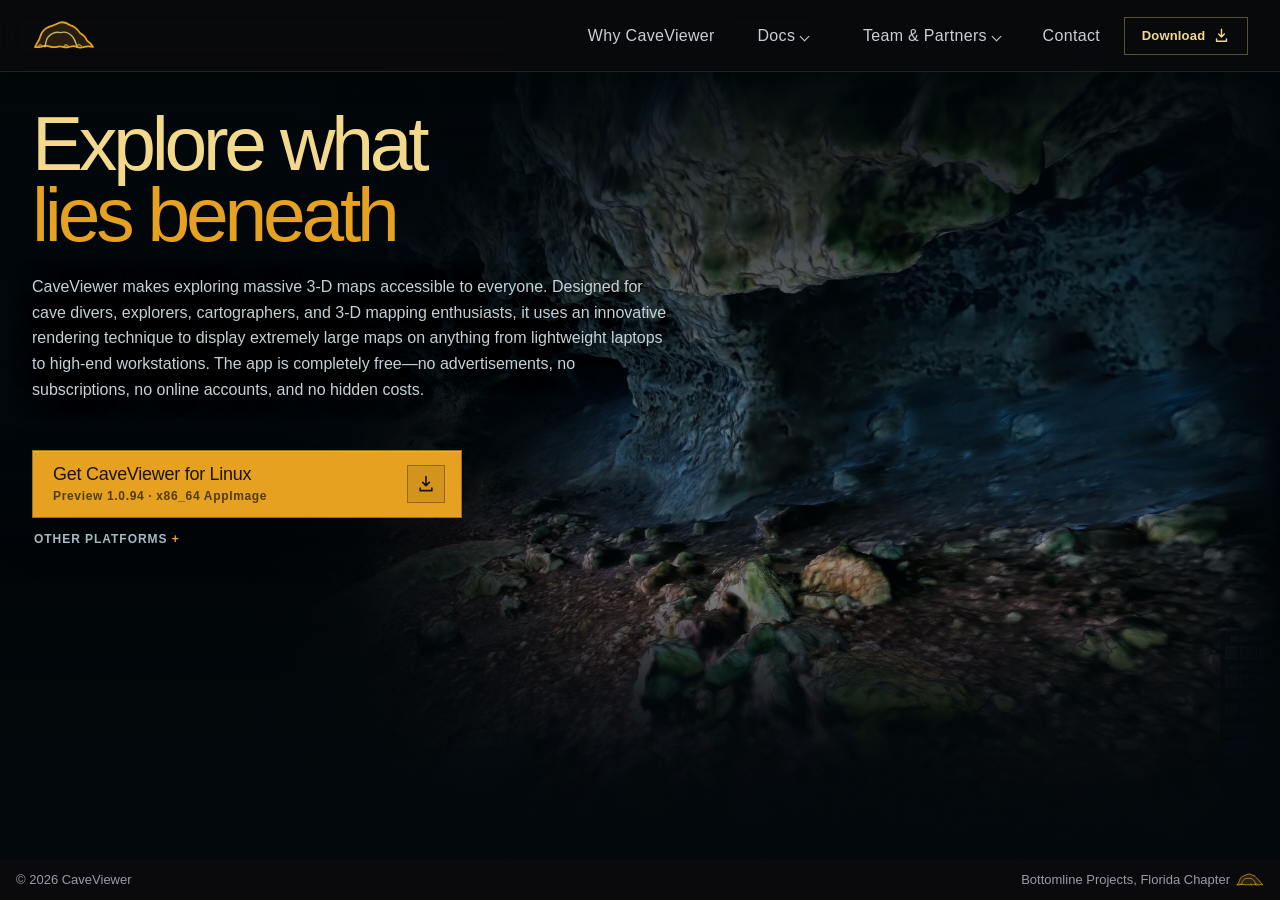
==== commit bb60349f: "Update downloads for CaveViewer 1.0.94" ====
--- a/index.html
+++ b/index.html
@@ -58,12 +58,12 @@
                     <!-- release-picker:start -->
                         <!-- Generated from assets/data/release.json by scripts/sync_release.py. -->
                         <script type="application/json" data-release-data>
-                        {"channel":"Preview","chooser":{"dialog_note":"Downloads start directly from the official {version} build.","other_platforms_label":"Other platforms","title":"Choose your platform","unknown_primary_label":"Choose your desktop platform"},"platforms":{"linux":{"artifact":"CaveViewer-1.0.93-x86_64.AppImage","detail":"x86_64 AppImage","install_note":"Allow the x86_64 AppImage to run, then open it. Linux does not display an equivalent publisher-verification warning.","label":"Linux","primary_label":"Get CaveViewer for Linux"},"macos":{"architectures":{"arm64":{"artifact":"CaveViewer-1.0.93-macos-arm64.dmg","detail":"M1 or newer","label":"Apple silicon"},"x86_64":{"artifact":"CaveViewer-1.0.93-macos-x86_64.dmg","detail":"Intel processor","label":"Intel Mac"}},"detail":"Choose Apple silicon or Intel Mac","help":"Check Apple menu \u2192 About This Mac. Look for \u201cChip\u201d or \u201cProcessor.\u201d","install_note":"Choose the download for Apple silicon or Intel Mac, then drag CaveViewer into Applications. macOS may be unable to verify CaveViewer.","label":"macOS","primary_label":"Get CaveViewer for macOS","security":{"action":"After confirming the download source, go to System Settings \u2192 Privacy & Security \u2192 Open Anyway. Do not override a warning that says the app will damage your computer.","explanation":"Apple does not yet recognize its developer."}},"windows":{"artifact":"CaveViewer-1.0.93-windows.exe","detail":"Windows 10 or 11","install_note":"Run the setup file. Windows may identify CaveViewer as an unrecognized app.","label":"Windows","primary_label":"Get CaveViewer for Windows","security":{"action":"Depending on your Windows version, select More info \u2192 Run anyway.","explanation":"Microsoft does not yet recognize its publisher. Confirm that the installer came from the official CaveViewer site before proceeding."}}},"product":"CaveViewer","repository":"https://github.com/CaveViewer/CaveViewer","schema_version":1,"version":"1.0.93"}
+                        {"build_date":"2026-08-29","channel":"Preview","chooser":{"dialog_note":"Built on {build_date}.","other_platforms_label":"Other platforms","title":"Choose your platform","unknown_primary_label":"Choose your desktop platform"},"platforms":{"linux":{"artifact":"CaveViewer-1.0.94-x86_64.AppImage","detail":"x86_64 AppImage","install_note":"Allow the x86_64 AppImage to run, then open it. Linux does not display an equivalent publisher-verification warning.","label":"Linux","primary_label":"Get CaveViewer for Linux"},"macos":{"architectures":{"arm64":{"artifact":"CaveViewer-1.0.94-macos-arm64.dmg","detail":"M1 or newer","label":"Apple silicon"},"x86_64":{"artifact":"CaveViewer-1.0.94-macos-x86_64.dmg","detail":"Intel processor","label":"Intel Mac"}},"detail":"Choose Apple silicon or Intel Mac","help":"Check Apple menu \u2192 About This Mac. Look for \u201cChip\u201d or \u201cProcessor.\u201d","install_note":"Choose the download for Apple silicon or Intel Mac, then drag CaveViewer into Applications. macOS may be unable to verify CaveViewer.","label":"macOS","primary_label":"Get CaveViewer for macOS","security":{"action":"After confirming the download source, go to System Settings \u2192 Privacy & Security \u2192 Open Anyway. Do not override a warning that says the app will damage your computer.","explanation":"Apple does not yet recognize its developer."}},"windows":{"artifact":"CaveViewer-1.0.94-windows.exe","detail":"Windows 10 or 11","install_note":"Run the setup file. Windows may identify CaveViewer as an unrecognized app.","label":"Windows","primary_label":"Get CaveViewer for Windows","security":{"action":"Depending on your Windows version, select More info \u2192 Run anyway.","explanation":"Microsoft does not yet recognize its publisher. Confirm that the installer came from the official CaveViewer site before proceeding."}}},"product":"CaveViewer","repository":"https://github.com/CaveViewer/CaveViewer","schema_version":1,"version":"1.0.94"}
                         </script>
-                        <a class="platform-download__primary" href="https://github.com/CaveViewer/CaveViewer/releases/download/v1.0.93/CaveViewer-1.0.93-windows.exe" data-primary-download>
+                        <a class="platform-download__primary" href="https://github.com/CaveViewer/CaveViewer/releases/download/v1.0.94/CaveViewer-1.0.94-windows.exe" data-primary-download>
                             <span>
                                 <strong data-primary-label>Get CaveViewer for Windows</strong>
-                                <small data-primary-detail>Preview 1.0.93 · Windows 10 or 11</small>
+                                <small data-primary-detail>Preview 1.0.94 · Windows 10 or 11</small>
                             </span>
                             <b aria-hidden="true"><svg viewBox="0 0 24 24" width="20" height="20"><path d="M12 3v11m0 0 4-4m-4 4-4-4M5 17v3h14v-3" fill="none" stroke="currentColor" stroke-width="2" stroke-linecap="round" stroke-linejoin="round"/></svg></b>
                         </a>
@@ -72,12 +72,12 @@
 
                         <dialog class="platform-download__dialog" aria-labelledby="platform-download-dialog-title" data-platform-dialog>
                             <div class="platform-download__dialog-header">
-                                <div><small>CaveViewer Preview 1.0.93</small><h2 id="platform-download-dialog-title">Choose your platform</h2></div>
+                                <div><small>CaveViewer Preview 1.0.94</small><h2 id="platform-download-dialog-title">Choose your platform</h2></div>
                                 <button type="button" aria-label="Close platform choices" data-platform-dialog-close>×</button>
                             </div>
 
                             <div class="platform-download__options">
-                                <a href="https://github.com/CaveViewer/CaveViewer/releases/download/v1.0.93/CaveViewer-1.0.93-windows.exe" data-release-platform="windows">
+                                <a href="https://github.com/CaveViewer/CaveViewer/releases/download/v1.0.94/CaveViewer-1.0.94-windows.exe" data-release-platform="windows">
                                     <span>
                                         <strong>Windows</strong><small>Windows 10 or 11</small>
                                     </span><b aria-hidden="true"><svg viewBox="0 0 24 24" width="20" height="20"><path d="M12 3v11m0 0 4-4m-4 4-4-4M5 17v3h14v-3" fill="none" stroke="currentColor" stroke-width="2" stroke-linecap="round" stroke-linejoin="round"/></svg></b>
@@ -90,27 +90,27 @@
                                         </span><b aria-hidden="true">›</b>
                                     </button>
                                     <div class="platform-download__mac-choices" id="mac-download-options" data-mac-download-options hidden>
-                                        <a href="https://github.com/CaveViewer/CaveViewer/releases/download/v1.0.93/CaveViewer-1.0.93-macos-arm64.dmg" data-release-platform="macos-arm64"><span><strong>Apple silicon</strong><small>M1 or newer</small></span><b aria-hidden="true"><svg viewBox="0 0 24 24" width="20" height="20"><path d="M12 3v11m0 0 4-4m-4 4-4-4M5 17v3h14v-3" fill="none" stroke="currentColor" stroke-width="2" stroke-linecap="round" stroke-linejoin="round"/></svg></b></a>
-                                        <a href="https://github.com/CaveViewer/CaveViewer/releases/download/v1.0.93/CaveViewer-1.0.93-macos-x86_64.dmg" data-release-platform="macos-x86_64"><span><strong>Intel Mac</strong><small>Intel processor</small></span><b aria-hidden="true"><svg viewBox="0 0 24 24" width="20" height="20"><path d="M12 3v11m0 0 4-4m-4 4-4-4M5 17v3h14v-3" fill="none" stroke="currentColor" stroke-width="2" stroke-linecap="round" stroke-linejoin="round"/></svg></b></a>
+                                        <a href="https://github.com/CaveViewer/CaveViewer/releases/download/v1.0.94/CaveViewer-1.0.94-macos-arm64.dmg" data-release-platform="macos-arm64"><span><strong>Apple silicon</strong><small>M1 or newer</small></span><b aria-hidden="true"><svg viewBox="0 0 24 24" width="20" height="20"><path d="M12 3v11m0 0 4-4m-4 4-4-4M5 17v3h14v-3" fill="none" stroke="currentColor" stroke-width="2" stroke-linecap="round" stroke-linejoin="round"/></svg></b></a>
+                                        <a href="https://github.com/CaveViewer/CaveViewer/releases/download/v1.0.94/CaveViewer-1.0.94-macos-x86_64.dmg" data-release-platform="macos-x86_64"><span><strong>Intel Mac</strong><small>Intel processor</small></span><b aria-hidden="true"><svg viewBox="0 0 24 24" width="20" height="20"><path d="M12 3v11m0 0 4-4m-4 4-4-4M5 17v3h14v-3" fill="none" stroke="currentColor" stroke-width="2" stroke-linecap="round" stroke-linejoin="round"/></svg></b></a>
                                         <p>Check Apple menu → About This Mac. Look for “Chip” or “Processor.”</p>
                                     </div>
                                 </div>
 
-                                <a href="https://github.com/CaveViewer/CaveViewer/releases/download/v1.0.93/CaveViewer-1.0.93-x86_64.AppImage" data-release-platform="linux">
+                                <a href="https://github.com/CaveViewer/CaveViewer/releases/download/v1.0.94/CaveViewer-1.0.94-x86_64.AppImage" data-release-platform="linux">
                                     <span>
                                         <strong>Linux</strong><small>x86_64 AppImage</small>
                                     </span><b aria-hidden="true"><svg viewBox="0 0 24 24" width="20" height="20"><path d="M12 3v11m0 0 4-4m-4 4-4-4M5 17v3h14v-3" fill="none" stroke="currentColor" stroke-width="2" stroke-linecap="round" stroke-linejoin="round"/></svg></b>
                                 </a>
                             </div>
 
-                            <p class="platform-download__dialog-note">Downloads start directly from the official 1.0.93 build.</p>
+                            <p class="platform-download__dialog-note">Built on August 29, 2026.</p>
                         </dialog>
 
                         <noscript><p class="platform-download__noscript">
-                        Direct downloads: <a href="https://github.com/CaveViewer/CaveViewer/releases/download/v1.0.93/CaveViewer-1.0.93-windows.exe">Windows</a>,
-                         <a href="https://github.com/CaveViewer/CaveViewer/releases/download/v1.0.93/CaveViewer-1.0.93-macos-arm64.dmg">macOS Apple silicon</a>,
-                         <a href="https://github.com/CaveViewer/CaveViewer/releases/download/v1.0.93/CaveViewer-1.0.93-macos-x86_64.dmg">macOS Intel Mac</a>, or
-                         <a href="https://github.com/CaveViewer/CaveViewer/releases/download/v1.0.93/CaveViewer-1.0.93-x86_64.AppImage">Linux</a>.
+                        Direct downloads: <a href="https://github.com/CaveViewer/CaveViewer/releases/download/v1.0.94/CaveViewer-1.0.94-windows.exe">Windows</a>,
+                         <a href="https://github.com/CaveViewer/CaveViewer/releases/download/v1.0.94/CaveViewer-1.0.94-macos-arm64.dmg">macOS Apple silicon</a>,
+                         <a href="https://github.com/CaveViewer/CaveViewer/releases/download/v1.0.94/CaveViewer-1.0.94-macos-x86_64.dmg">macOS Intel Mac</a>, or
+                         <a href="https://github.com/CaveViewer/CaveViewer/releases/download/v1.0.94/CaveViewer-1.0.94-x86_64.AppImage">Linux</a>.
                         </p></noscript>
                     <!-- release-picker:end -->
                 </div>
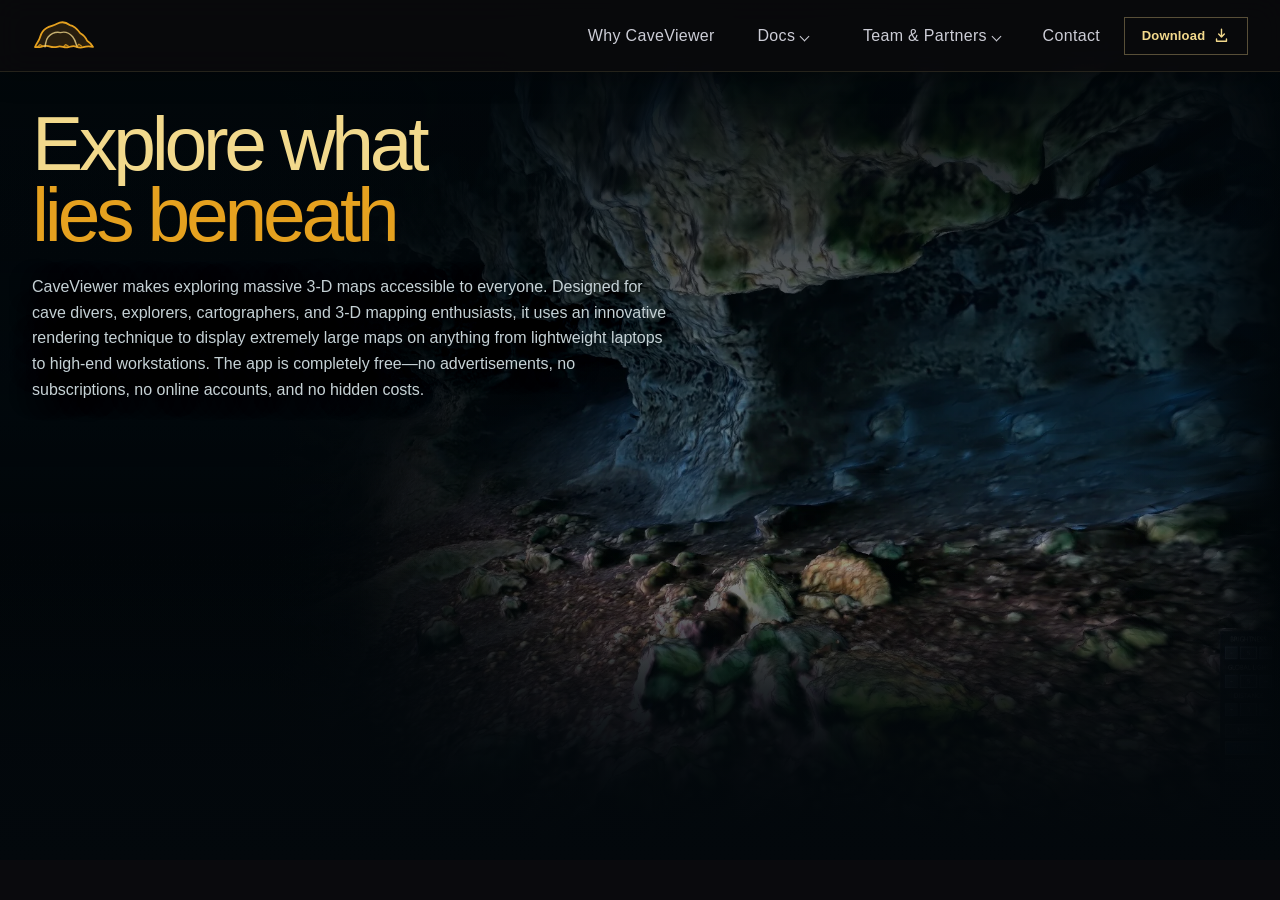
==== commit 446fed3c: "Merge branch 'main' into chore/release-1.0.94" ====
--- a/index.html
+++ b/index.html
@@ -57,7 +57,7 @@
                 <div class="platform-download" id="get-caveviewer" data-platform-download>
                     <!-- release-picker:start -->
                         <!-- Generated from assets/data/release.json by scripts/sync_release.py. -->
-                        <script type="application/json" data-release-data>
+                        <script type="application/json" data-release-data
                         {"build_date":"2026-08-29","channel":"Preview","chooser":{"dialog_note":"Built on {build_date}.","other_platforms_label":"Other platforms","title":"Choose your platform","unknown_primary_label":"Choose your desktop platform"},"platforms":{"linux":{"artifact":"CaveViewer-1.0.94-x86_64.AppImage","detail":"x86_64 AppImage","install_note":"Allow the x86_64 AppImage to run, then open it. Linux does not display an equivalent publisher-verification warning.","label":"Linux","primary_label":"Get CaveViewer for Linux"},"macos":{"architectures":{"arm64":{"artifact":"CaveViewer-1.0.94-macos-arm64.dmg","detail":"M1 or newer","label":"Apple silicon"},"x86_64":{"artifact":"CaveViewer-1.0.94-macos-x86_64.dmg","detail":"Intel processor","label":"Intel Mac"}},"detail":"Choose Apple silicon or Intel Mac","help":"Check Apple menu \u2192 About This Mac. Look for \u201cChip\u201d or \u201cProcessor.\u201d","install_note":"Choose the download for Apple silicon or Intel Mac, then drag CaveViewer into Applications. macOS may be unable to verify CaveViewer.","label":"macOS","primary_label":"Get CaveViewer for macOS","security":{"action":"After confirming the download source, go to System Settings \u2192 Privacy & Security \u2192 Open Anyway. Do not override a warning that says the app will damage your computer.","explanation":"Apple does not yet recognize its developer."}},"windows":{"artifact":"CaveViewer-1.0.94-windows.exe","detail":"Windows 10 or 11","install_note":"Run the setup file. Windows may identify CaveViewer as an unrecognized app.","label":"Windows","primary_label":"Get CaveViewer for Windows","security":{"action":"Depending on your Windows version, select More info \u2192 Run anyway.","explanation":"Microsoft does not yet recognize its publisher. Confirm that the installer came from the official CaveViewer site before proceeding."}}},"product":"CaveViewer","repository":"https://github.com/CaveViewer/CaveViewer","schema_version":1,"version":"1.0.94"}
                         </script>
                         <a class="platform-download__primary" href="https://github.com/CaveViewer/CaveViewer/releases/download/v1.0.94/CaveViewer-1.0.94-windows.exe" data-primary-download>
@@ -102,7 +102,6 @@
                                     </span><b aria-hidden="true"><svg viewBox="0 0 24 24" width="20" height="20"><path d="M12 3v11m0 0 4-4m-4 4-4-4M5 17v3h14v-3" fill="none" stroke="currentColor" stroke-width="2" stroke-linecap="round" stroke-linejoin="round"/></svg></b>
                                 </a>
                             </div>
-
                             <p class="platform-download__dialog-note">Built on August 29, 2026.</p>
                         </dialog>
 
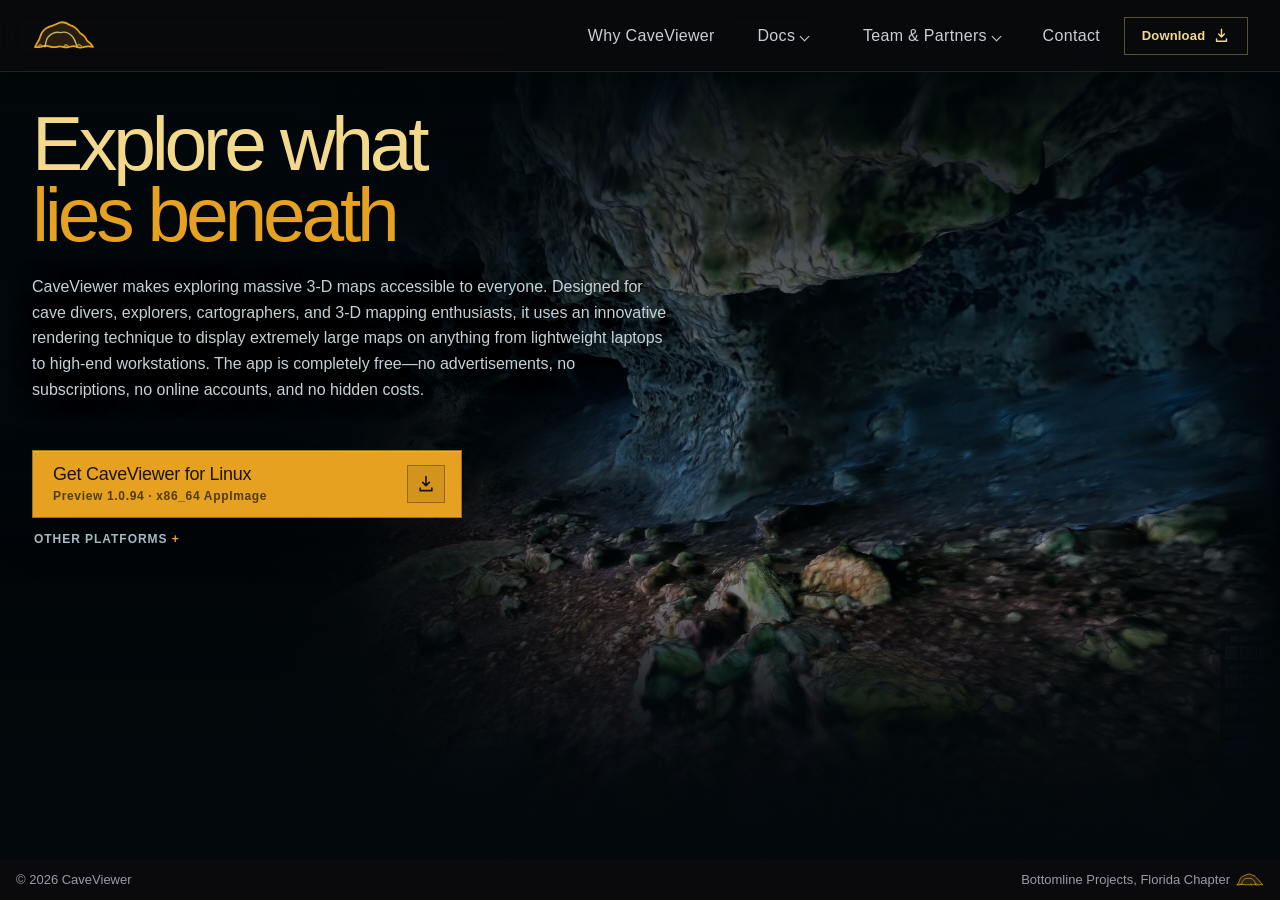
==== commit 9396d13e: "Resolve release date merge regression" ====
--- a/index.html
+++ b/index.html
@@ -57,8 +57,8 @@
                 <div class="platform-download" id="get-caveviewer" data-platform-download>
                     <!-- release-picker:start -->
                         <!-- Generated from assets/data/release.json by scripts/sync_release.py. -->
-                        <script type="application/json" data-release-data
-                        {"build_date":"2026-08-29","channel":"Preview","chooser":{"dialog_note":"Built on {build_date}.","other_platforms_label":"Other platforms","title":"Choose your platform","unknown_primary_label":"Choose your desktop platform"},"platforms":{"linux":{"artifact":"CaveViewer-1.0.94-x86_64.AppImage","detail":"x86_64 AppImage","install_note":"Allow the x86_64 AppImage to run, then open it. Linux does not display an equivalent publisher-verification warning.","label":"Linux","primary_label":"Get CaveViewer for Linux"},"macos":{"architectures":{"arm64":{"artifact":"CaveViewer-1.0.94-macos-arm64.dmg","detail":"M1 or newer","label":"Apple silicon"},"x86_64":{"artifact":"CaveViewer-1.0.94-macos-x86_64.dmg","detail":"Intel processor","label":"Intel Mac"}},"detail":"Choose Apple silicon or Intel Mac","help":"Check Apple menu \u2192 About This Mac. Look for \u201cChip\u201d or \u201cProcessor.\u201d","install_note":"Choose the download for Apple silicon or Intel Mac, then drag CaveViewer into Applications. macOS may be unable to verify CaveViewer.","label":"macOS","primary_label":"Get CaveViewer for macOS","security":{"action":"After confirming the download source, go to System Settings \u2192 Privacy & Security \u2192 Open Anyway. Do not override a warning that says the app will damage your computer.","explanation":"Apple does not yet recognize its developer."}},"windows":{"artifact":"CaveViewer-1.0.94-windows.exe","detail":"Windows 10 or 11","install_note":"Run the setup file. Windows may identify CaveViewer as an unrecognized app.","label":"Windows","primary_label":"Get CaveViewer for Windows","security":{"action":"Depending on your Windows version, select More info \u2192 Run anyway.","explanation":"Microsoft does not yet recognize its publisher. Confirm that the installer came from the official CaveViewer site before proceeding."}}},"product":"CaveViewer","repository":"https://github.com/CaveViewer/CaveViewer","schema_version":1,"version":"1.0.94"}
+                        <script type="application/json" data-release-data>
+                        {"channel":"Preview","chooser":{"dialog_note":"Build on {month} {day} {year}","other_platforms_label":"Other platforms","title":"Choose your platform","unknown_primary_label":"Choose your desktop platform"},"platforms":{"linux":{"artifact":"CaveViewer-1.0.94-x86_64.AppImage","detail":"x86_64 AppImage","install_note":"Allow the x86_64 AppImage to run, then open it. Linux does not display an equivalent publisher-verification warning.","label":"Linux","primary_label":"Get CaveViewer for Linux"},"macos":{"architectures":{"arm64":{"artifact":"CaveViewer-1.0.94-macos-arm64.dmg","detail":"M1 or newer","label":"Apple silicon"},"x86_64":{"artifact":"CaveViewer-1.0.94-macos-x86_64.dmg","detail":"Intel processor","label":"Intel Mac"}},"detail":"Choose Apple silicon or Intel Mac","help":"Check Apple menu \u2192 About This Mac. Look for \u201cChip\u201d or \u201cProcessor.\u201d","install_note":"Choose the download for Apple silicon or Intel Mac, then drag CaveViewer into Applications. macOS may be unable to verify CaveViewer.","label":"macOS","primary_label":"Get CaveViewer for macOS","security":{"action":"After confirming the download source, go to System Settings \u2192 Privacy & Security \u2192 Open Anyway. Do not override a warning that says the app will damage your computer.","explanation":"Apple does not yet recognize its developer."}},"windows":{"artifact":"CaveViewer-1.0.94-windows.exe","detail":"Windows 10 or 11","install_note":"Run the setup file. Windows may identify CaveViewer as an unrecognized app.","label":"Windows","primary_label":"Get CaveViewer for Windows","security":{"action":"Depending on your Windows version, select More info \u2192 Run anyway.","explanation":"Microsoft does not yet recognize its publisher. Confirm that the installer came from the official CaveViewer site before proceeding."}}},"product":"CaveViewer","release_date":"2026-08-29","repository":"https://github.com/CaveViewer/CaveViewer","schema_version":1,"version":"1.0.94"}
                         </script>
                         <a class="platform-download__primary" href="https://github.com/CaveViewer/CaveViewer/releases/download/v1.0.94/CaveViewer-1.0.94-windows.exe" data-primary-download>
                             <span>
@@ -102,7 +102,8 @@
                                     </span><b aria-hidden="true"><svg viewBox="0 0 24 24" width="20" height="20"><path d="M12 3v11m0 0 4-4m-4 4-4-4M5 17v3h14v-3" fill="none" stroke="currentColor" stroke-width="2" stroke-linecap="round" stroke-linejoin="round"/></svg></b>
                                 </a>
                             </div>
-                            <p class="platform-download__dialog-note">Built on August 29, 2026.</p>
+
+                            <p class="platform-download__dialog-note">Build on August 29 2026</p>
                         </dialog>
 
                         <noscript><p class="platform-download__noscript">
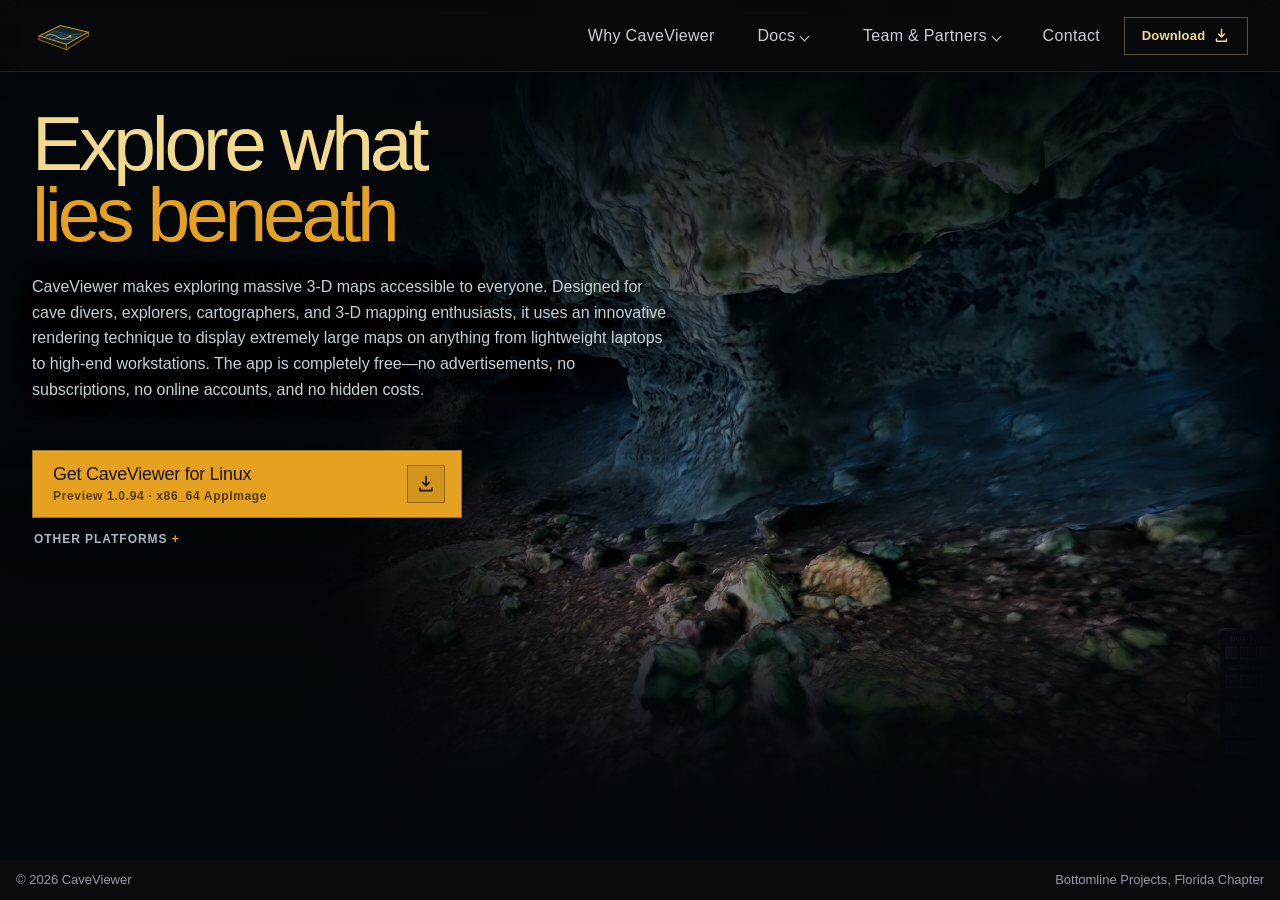
==== commit b60ce46b: "Added new screenshots" ====
--- a/index.html
+++ b/index.html
@@ -17,7 +17,7 @@
 <a class="skip-link" href="#main-content">Skip to main content</a>
 <header class="site-header" data-site-header>
     <div class="site-header__inner">
-        <a class="site-home" href="index.html" aria-label="CaveViewer home"><img class="site-home__mark" src="assets/icons/caveviewer-cave-profile.svg" width="64" height="32" alt=""></a>
+        <a class="site-home" href="index.html" aria-label="CaveViewer home"><img class="site-home__mark" src="assets/icons/caveviewer-cave-exploration.svg" width="64" height="32" alt=""></a>
         <nav class="primary-nav" aria-label="Primary navigation">
             <a href="advantage.html">Why CaveViewer</a>
             <details class="primary-nav__dropdown">
@@ -119,7 +119,7 @@
     </section>
 </main>
 
-<footer class="site-endcap"><div class="site-endcap__inner"><span class="site-endcap__copyright">&copy; 2026 CaveViewer</span><a class="site-endcap__partner" href="https://www.bottomlineprojects.com/">Bottomline Projects, Florida Chapter</a><img class="site-endcap__logo" src="assets/icons/caveviewer-cave-profile.svg" width="64" height="32" alt=""></div></footer>
+<footer class="site-endcap"><div class="site-endcap__inner"><span class="site-endcap__copyright">&copy; 2026 CaveViewer</span><a class="site-endcap__partner" href="https://www.bottomlineprojects.com/">Bottomline Projects, Florida Chapter</a></div></footer>
 
 <script src="assets/js/app.js?v=20260826" defer></script>
 <script src="assets/js/platform-download.js" defer></script>
--- a/assets/css/global.css
+++ b/assets/css/global.css
@@ -345,7 +345,7 @@
 
 .site-endcap__inner {
     display: grid;
-    grid-template-columns: auto minmax(0, 1fr) auto;
+    grid-template-columns: auto minmax(0, 1fr);
     align-items: center;
     width: min(calc(100% - 32px), var(--max));
     min-height: var(--site-endcap-h);
@@ -365,12 +365,6 @@
     min-width: 0;
     margin-left: auto;
     text-align: right;
-}
-
-.site-endcap__logo {
-    width: 28px;
-    height: 14px;
-    object-fit: contain;
 }
 
 /* Intermediate desktop keeps the primary navigation inline. */
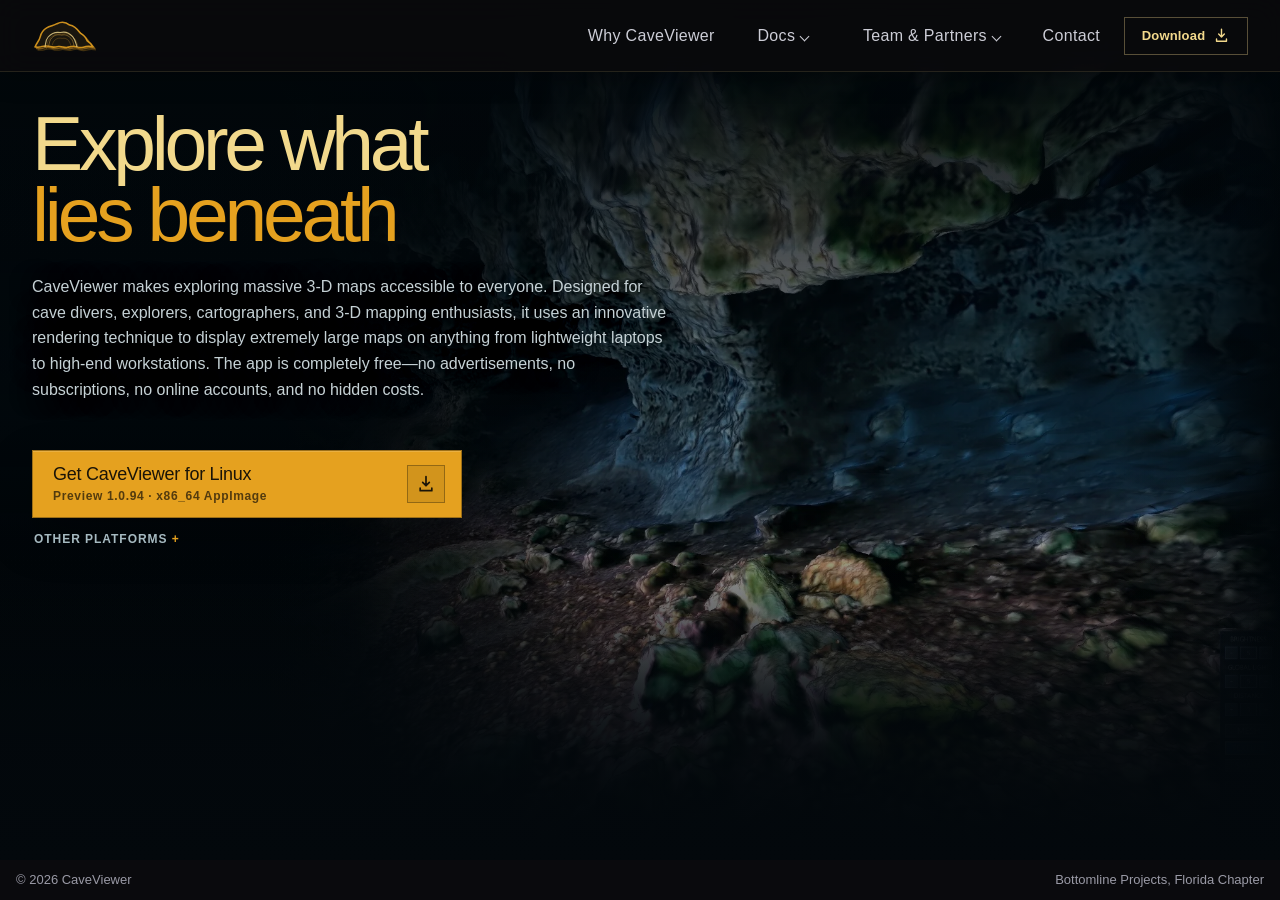
==== commit 11873687: "feat: add cave relief site logo" ====
--- a/index.html
+++ b/index.html
@@ -17,7 +17,7 @@
 <a class="skip-link" href="#main-content">Skip to main content</a>
 <header class="site-header" data-site-header>
     <div class="site-header__inner">
-        <a class="site-home" href="index.html" aria-label="CaveViewer home"><img class="site-home__mark" src="assets/icons/caveviewer-cave-exploration.svg" width="64" height="32" alt=""></a>
+        <a class="site-home" href="index.html" aria-label="CaveViewer home"><img class="site-home__mark" src="assets/icons/caveviewer-logo.svg" width="64" height="32" alt=""></a>
         <nav class="primary-nav" aria-label="Primary navigation">
             <a href="advantage.html">Why CaveViewer</a>
             <details class="primary-nav__dropdown">
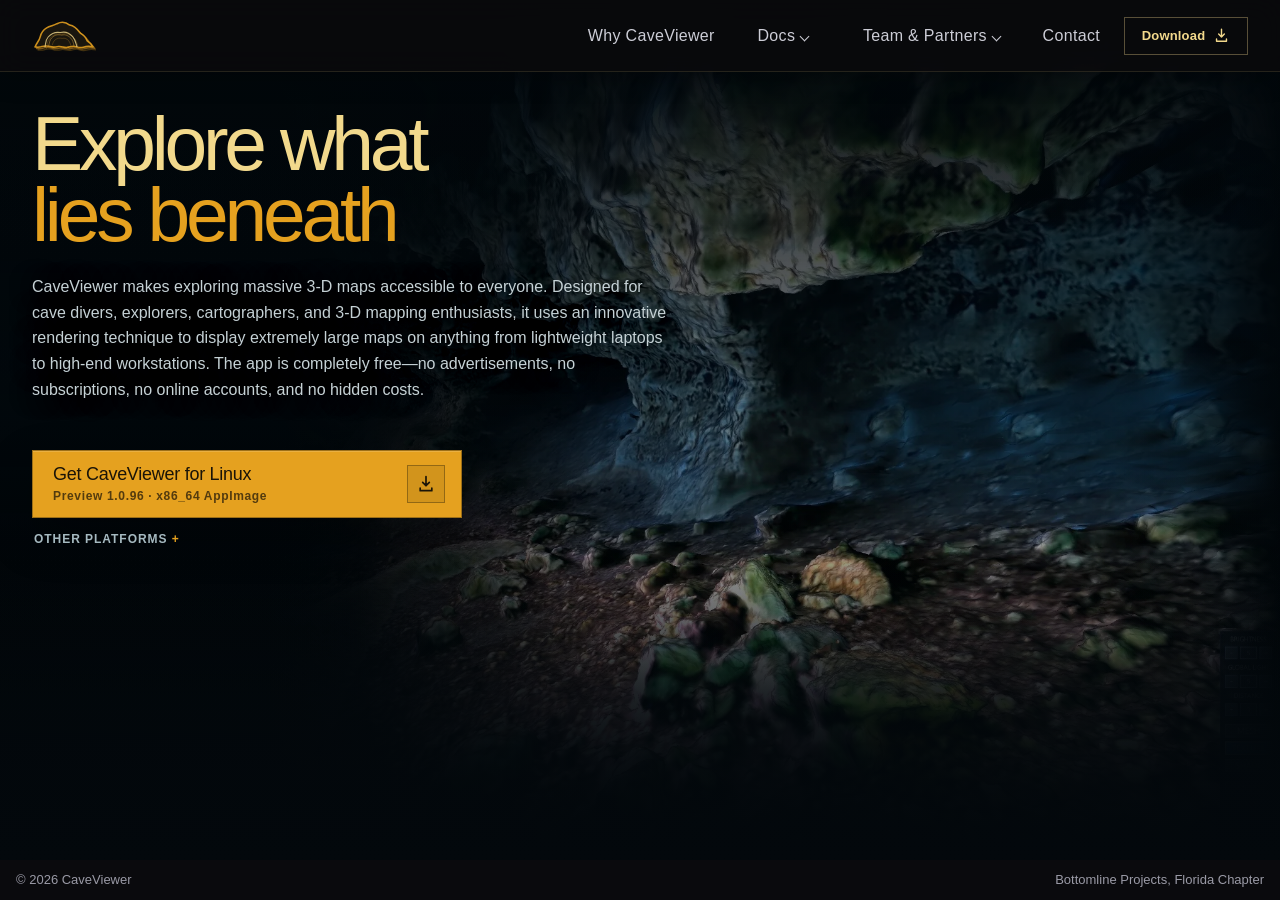
==== commit a24edeb9: "Update preview downloads for CaveViewer 1.0.96" ====
--- a/index.html
+++ b/index.html
@@ -58,12 +58,12 @@
                     <!-- release-picker:start -->
                         <!-- Generated from assets/data/release.json by scripts/sync_release.py. -->
                         <script type="application/json" data-release-data>
-                        {"channel":"Preview","chooser":{"dialog_note":"Build on {month} {day} {year}","other_platforms_label":"Other platforms","title":"Choose your platform","unknown_primary_label":"Choose your desktop platform"},"platforms":{"linux":{"artifact":"CaveViewer-1.0.94-x86_64.AppImage","detail":"x86_64 AppImage","install_note":"Allow the x86_64 AppImage to run, then open it. Linux does not display an equivalent publisher-verification warning.","label":"Linux","primary_label":"Get CaveViewer for Linux"},"macos":{"architectures":{"arm64":{"artifact":"CaveViewer-1.0.94-macos-arm64.dmg","detail":"M1 or newer","label":"Apple silicon"},"x86_64":{"artifact":"CaveViewer-1.0.94-macos-x86_64.dmg","detail":"Intel processor","label":"Intel Mac"}},"detail":"Choose Apple silicon or Intel Mac","help":"Check Apple menu \u2192 About This Mac. Look for \u201cChip\u201d or \u201cProcessor.\u201d","install_note":"Choose the download for Apple silicon or Intel Mac, then drag CaveViewer into Applications. macOS may be unable to verify CaveViewer.","label":"macOS","primary_label":"Get CaveViewer for macOS","security":{"action":"After confirming the download source, go to System Settings \u2192 Privacy & Security \u2192 Open Anyway. Do not override a warning that says the app will damage your computer.","explanation":"Apple does not yet recognize its developer."}},"windows":{"artifact":"CaveViewer-1.0.94-windows.exe","detail":"Windows 10 or 11","install_note":"Run the setup file. Windows may identify CaveViewer as an unrecognized app.","label":"Windows","primary_label":"Get CaveViewer for Windows","security":{"action":"Depending on your Windows version, select More info \u2192 Run anyway.","explanation":"Microsoft does not yet recognize its publisher. Confirm that the installer came from the official CaveViewer site before proceeding."}}},"product":"CaveViewer","release_date":"2026-08-29","repository":"https://github.com/CaveViewer/CaveViewer","schema_version":1,"version":"1.0.94"}
+                        {"channel":"Preview","chooser":{"dialog_note":"Build on {month} {day} {year}","other_platforms_label":"Other platforms","title":"Choose your platform","unknown_primary_label":"Choose your desktop platform"},"platforms":{"linux":{"artifact":"CaveViewer-1.0.96-x86_64.AppImage","detail":"x86_64 AppImage","install_note":"Allow the x86_64 AppImage to run, then open it. Linux does not display an equivalent publisher-verification warning.","label":"Linux","primary_label":"Get CaveViewer for Linux"},"macos":{"architectures":{"arm64":{"artifact":"CaveViewer-1.0.96-macos-arm64.dmg","detail":"M1 or newer","label":"Apple silicon"},"x86_64":{"artifact":"CaveViewer-1.0.96-macos-x86_64.dmg","detail":"Intel processor","label":"Intel Mac"}},"detail":"Choose Apple silicon or Intel Mac","help":"Check Apple menu \u2192 About This Mac. Look for \u201cChip\u201d or \u201cProcessor.\u201d","install_note":"Choose the download for Apple silicon or Intel Mac, then drag CaveViewer into Applications. macOS may be unable to verify CaveViewer.","label":"macOS","primary_label":"Get CaveViewer for macOS","security":{"action":"After confirming the download source, go to System Settings \u2192 Privacy & Security \u2192 Open Anyway. Do not override a warning that says the app will damage your computer.","explanation":"Apple does not yet recognize its developer."}},"windows":{"artifact":"CaveViewer-1.0.96-windows.exe","detail":"Windows 10 or 11","install_note":"Run the setup file. Windows may identify CaveViewer as an unrecognized app.","label":"Windows","primary_label":"Get CaveViewer for Windows","security":{"action":"Depending on your Windows version, select More info \u2192 Run anyway.","explanation":"Microsoft does not yet recognize its publisher. Confirm that the installer came from the official CaveViewer site before proceeding."}}},"product":"CaveViewer","release_date":"2026-09-03","repository":"https://github.com/CaveViewer/CaveViewer","schema_version":1,"version":"1.0.96"}
                         </script>
-                        <a class="platform-download__primary" href="https://github.com/CaveViewer/CaveViewer/releases/download/v1.0.94/CaveViewer-1.0.94-windows.exe" data-primary-download>
+                        <a class="platform-download__primary" href="https://github.com/CaveViewer/CaveViewer/releases/download/v1.0.96/CaveViewer-1.0.96-windows.exe" data-primary-download>
                             <span>
                                 <strong data-primary-label>Get CaveViewer for Windows</strong>
-                                <small data-primary-detail>Preview 1.0.94 · Windows 10 or 11</small>
+                                <small data-primary-detail>Preview 1.0.96 · Windows 10 or 11</small>
                             </span>
                             <b aria-hidden="true"><svg viewBox="0 0 24 24" width="20" height="20"><path d="M12 3v11m0 0 4-4m-4 4-4-4M5 17v3h14v-3" fill="none" stroke="currentColor" stroke-width="2" stroke-linecap="round" stroke-linejoin="round"/></svg></b>
                         </a>
@@ -72,12 +72,12 @@
 
                         <dialog class="platform-download__dialog" aria-labelledby="platform-download-dialog-title" data-platform-dialog>
                             <div class="platform-download__dialog-header">
-                                <div><small>CaveViewer Preview 1.0.94</small><h2 id="platform-download-dialog-title">Choose your platform</h2></div>
+                                <div><small>CaveViewer Preview 1.0.96</small><h2 id="platform-download-dialog-title">Choose your platform</h2></div>
                                 <button type="button" aria-label="Close platform choices" data-platform-dialog-close>×</button>
                             </div>
 
                             <div class="platform-download__options">
-                                <a href="https://github.com/CaveViewer/CaveViewer/releases/download/v1.0.94/CaveViewer-1.0.94-windows.exe" data-release-platform="windows">
+                                <a href="https://github.com/CaveViewer/CaveViewer/releases/download/v1.0.96/CaveViewer-1.0.96-windows.exe" data-release-platform="windows">
                                     <span>
                                         <strong>Windows</strong><small>Windows 10 or 11</small>
                                     </span><b aria-hidden="true"><svg viewBox="0 0 24 24" width="20" height="20"><path d="M12 3v11m0 0 4-4m-4 4-4-4M5 17v3h14v-3" fill="none" stroke="currentColor" stroke-width="2" stroke-linecap="round" stroke-linejoin="round"/></svg></b>
@@ -90,27 +90,27 @@
                                         </span><b aria-hidden="true">›</b>
                                     </button>
                                     <div class="platform-download__mac-choices" id="mac-download-options" data-mac-download-options hidden>
-                                        <a href="https://github.com/CaveViewer/CaveViewer/releases/download/v1.0.94/CaveViewer-1.0.94-macos-arm64.dmg" data-release-platform="macos-arm64"><span><strong>Apple silicon</strong><small>M1 or newer</small></span><b aria-hidden="true"><svg viewBox="0 0 24 24" width="20" height="20"><path d="M12 3v11m0 0 4-4m-4 4-4-4M5 17v3h14v-3" fill="none" stroke="currentColor" stroke-width="2" stroke-linecap="round" stroke-linejoin="round"/></svg></b></a>
-                                        <a href="https://github.com/CaveViewer/CaveViewer/releases/download/v1.0.94/CaveViewer-1.0.94-macos-x86_64.dmg" data-release-platform="macos-x86_64"><span><strong>Intel Mac</strong><small>Intel processor</small></span><b aria-hidden="true"><svg viewBox="0 0 24 24" width="20" height="20"><path d="M12 3v11m0 0 4-4m-4 4-4-4M5 17v3h14v-3" fill="none" stroke="currentColor" stroke-width="2" stroke-linecap="round" stroke-linejoin="round"/></svg></b></a>
+                                        <a href="https://github.com/CaveViewer/CaveViewer/releases/download/v1.0.96/CaveViewer-1.0.96-macos-arm64.dmg" data-release-platform="macos-arm64"><span><strong>Apple silicon</strong><small>M1 or newer</small></span><b aria-hidden="true"><svg viewBox="0 0 24 24" width="20" height="20"><path d="M12 3v11m0 0 4-4m-4 4-4-4M5 17v3h14v-3" fill="none" stroke="currentColor" stroke-width="2" stroke-linecap="round" stroke-linejoin="round"/></svg></b></a>
+                                        <a href="https://github.com/CaveViewer/CaveViewer/releases/download/v1.0.96/CaveViewer-1.0.96-macos-x86_64.dmg" data-release-platform="macos-x86_64"><span><strong>Intel Mac</strong><small>Intel processor</small></span><b aria-hidden="true"><svg viewBox="0 0 24 24" width="20" height="20"><path d="M12 3v11m0 0 4-4m-4 4-4-4M5 17v3h14v-3" fill="none" stroke="currentColor" stroke-width="2" stroke-linecap="round" stroke-linejoin="round"/></svg></b></a>
                                         <p>Check Apple menu → About This Mac. Look for “Chip” or “Processor.”</p>
                                     </div>
                                 </div>
 
-                                <a href="https://github.com/CaveViewer/CaveViewer/releases/download/v1.0.94/CaveViewer-1.0.94-x86_64.AppImage" data-release-platform="linux">
+                                <a href="https://github.com/CaveViewer/CaveViewer/releases/download/v1.0.96/CaveViewer-1.0.96-x86_64.AppImage" data-release-platform="linux">
                                     <span>
                                         <strong>Linux</strong><small>x86_64 AppImage</small>
                                     </span><b aria-hidden="true"><svg viewBox="0 0 24 24" width="20" height="20"><path d="M12 3v11m0 0 4-4m-4 4-4-4M5 17v3h14v-3" fill="none" stroke="currentColor" stroke-width="2" stroke-linecap="round" stroke-linejoin="round"/></svg></b>
                                 </a>
                             </div>
 
-                            <p class="platform-download__dialog-note">Build on August 29 2026</p>
+                            <p class="platform-download__dialog-note">Build on September 3 2026</p>
                         </dialog>
 
                         <noscript><p class="platform-download__noscript">
-                        Direct downloads: <a href="https://github.com/CaveViewer/CaveViewer/releases/download/v1.0.94/CaveViewer-1.0.94-windows.exe">Windows</a>,
-                         <a href="https://github.com/CaveViewer/CaveViewer/releases/download/v1.0.94/CaveViewer-1.0.94-macos-arm64.dmg">macOS Apple silicon</a>,
-                         <a href="https://github.com/CaveViewer/CaveViewer/releases/download/v1.0.94/CaveViewer-1.0.94-macos-x86_64.dmg">macOS Intel Mac</a>, or
-                         <a href="https://github.com/CaveViewer/CaveViewer/releases/download/v1.0.94/CaveViewer-1.0.94-x86_64.AppImage">Linux</a>.
+                        Direct downloads: <a href="https://github.com/CaveViewer/CaveViewer/releases/download/v1.0.96/CaveViewer-1.0.96-windows.exe">Windows</a>,
+                         <a href="https://github.com/CaveViewer/CaveViewer/releases/download/v1.0.96/CaveViewer-1.0.96-macos-arm64.dmg">macOS Apple silicon</a>,
+                         <a href="https://github.com/CaveViewer/CaveViewer/releases/download/v1.0.96/CaveViewer-1.0.96-macos-x86_64.dmg">macOS Intel Mac</a>, or
+                         <a href="https://github.com/CaveViewer/CaveViewer/releases/download/v1.0.96/CaveViewer-1.0.96-x86_64.AppImage">Linux</a>.
                         </p></noscript>
                     <!-- release-picker:end -->
                 </div>
